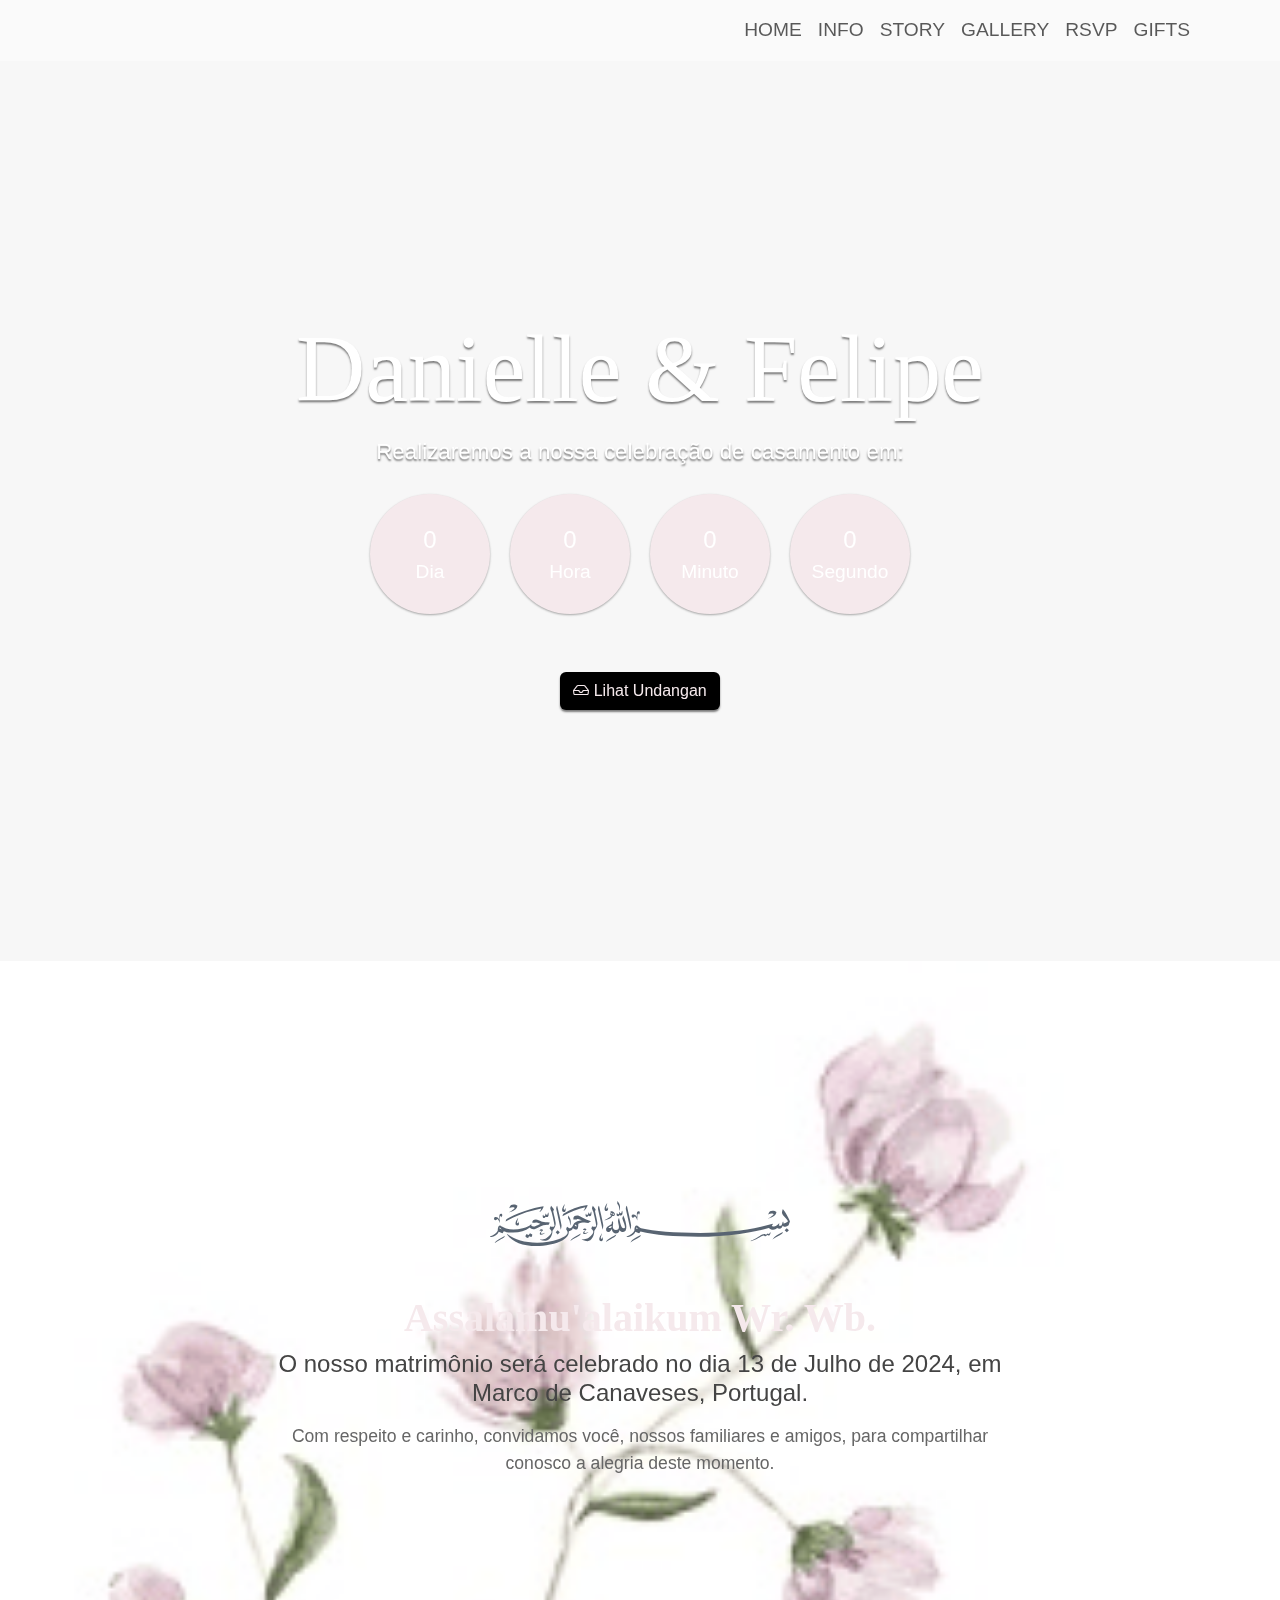
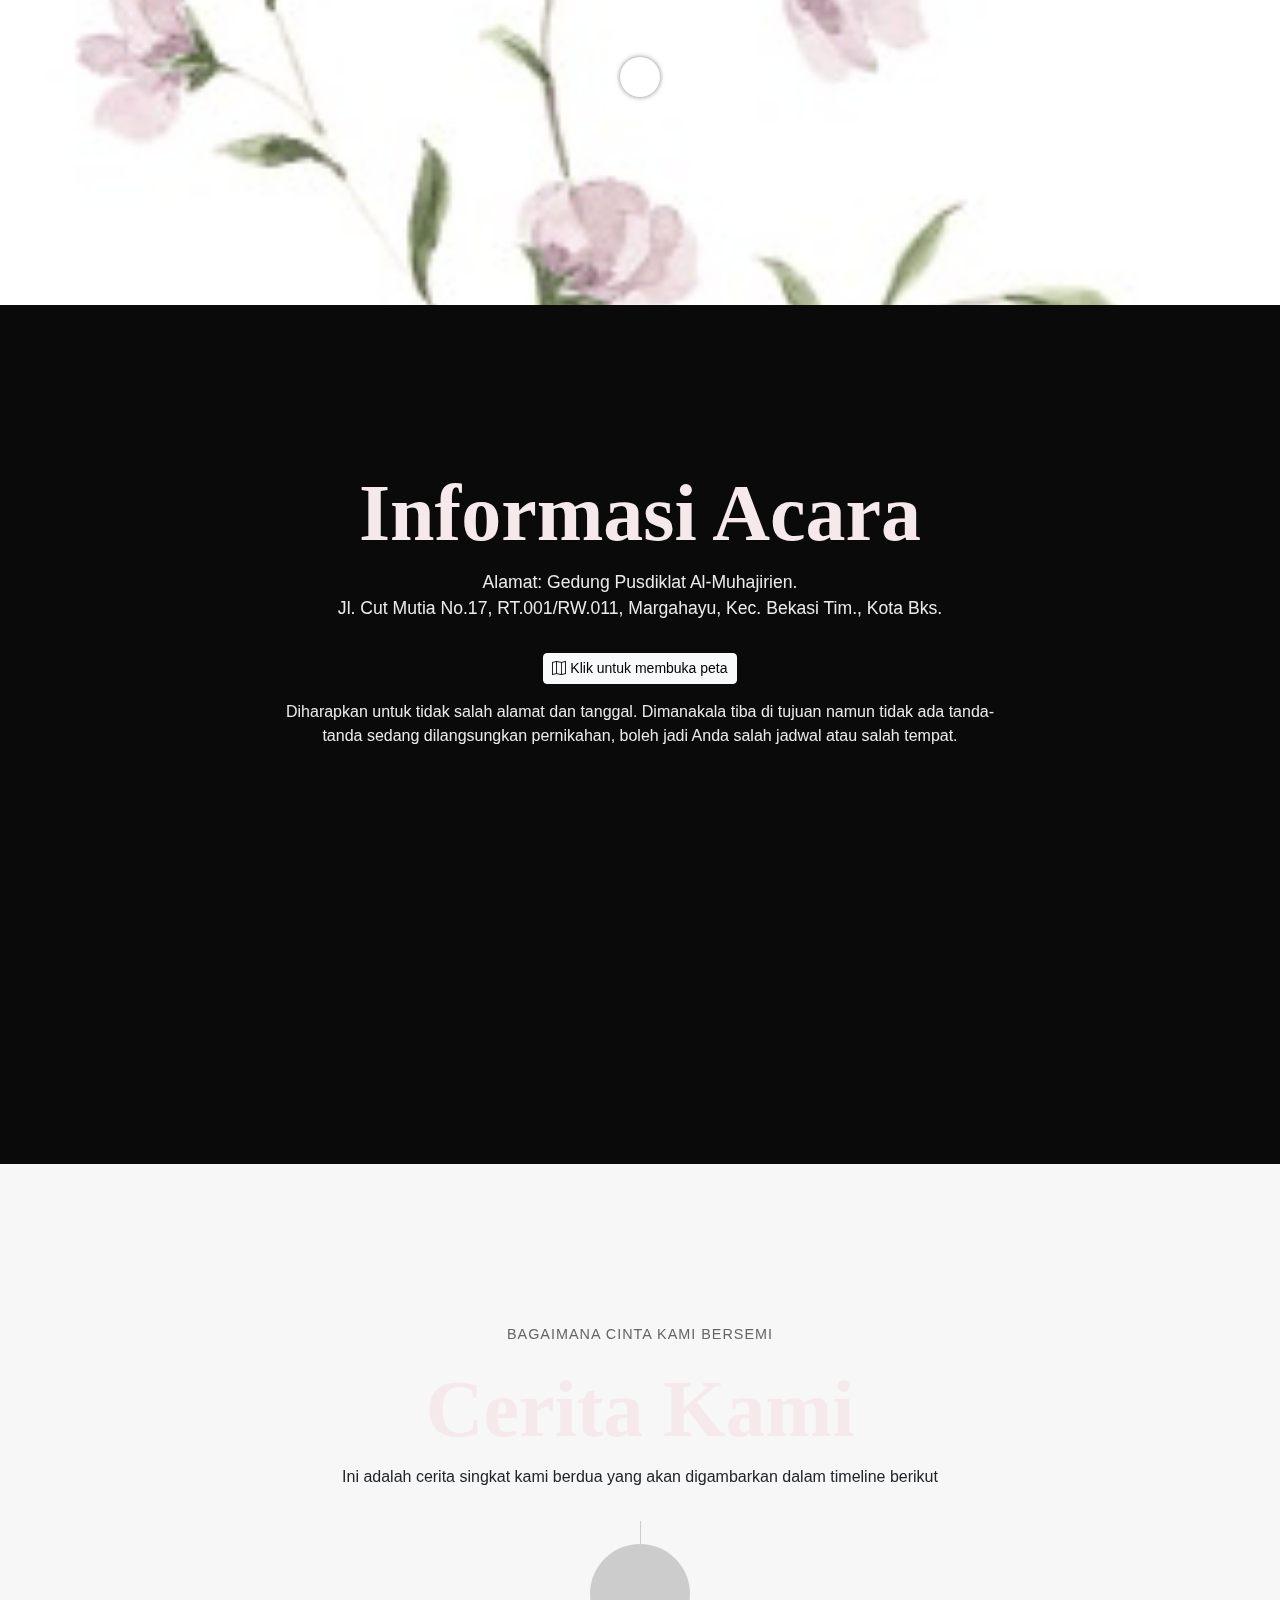
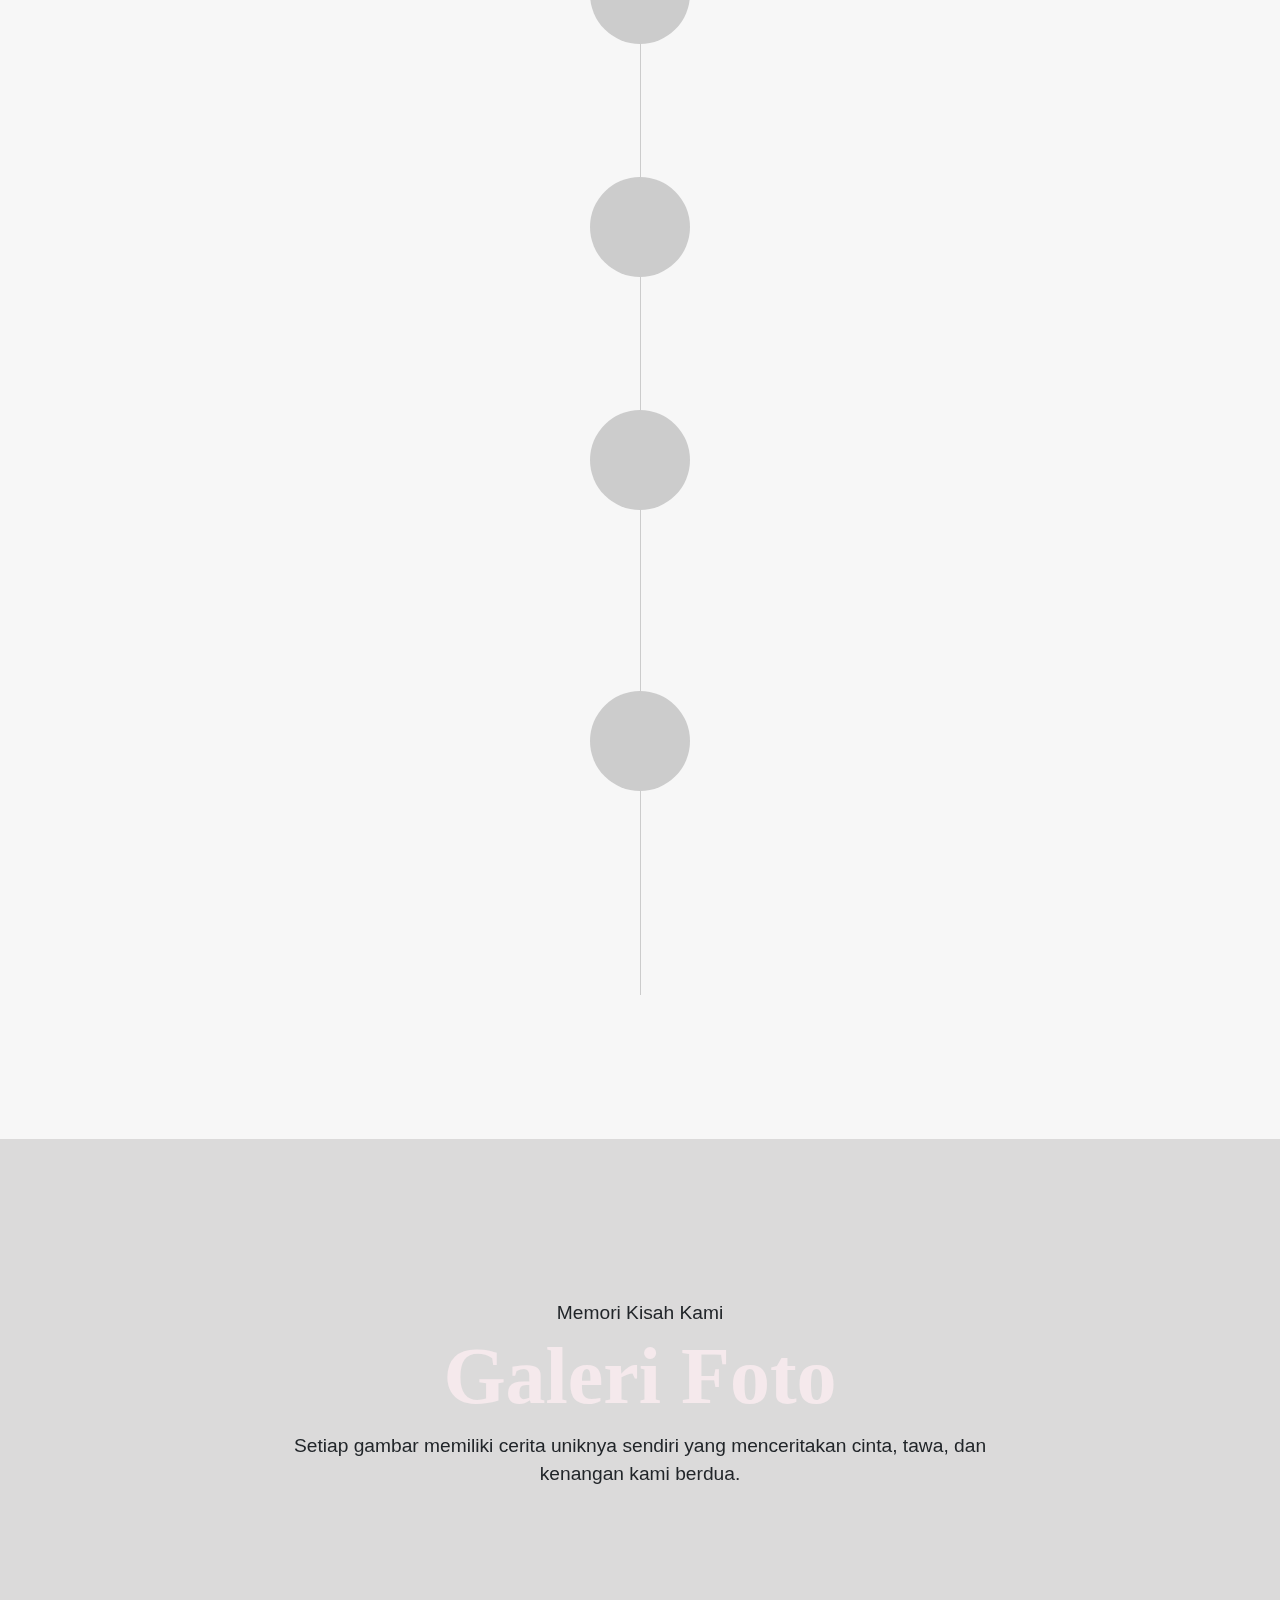
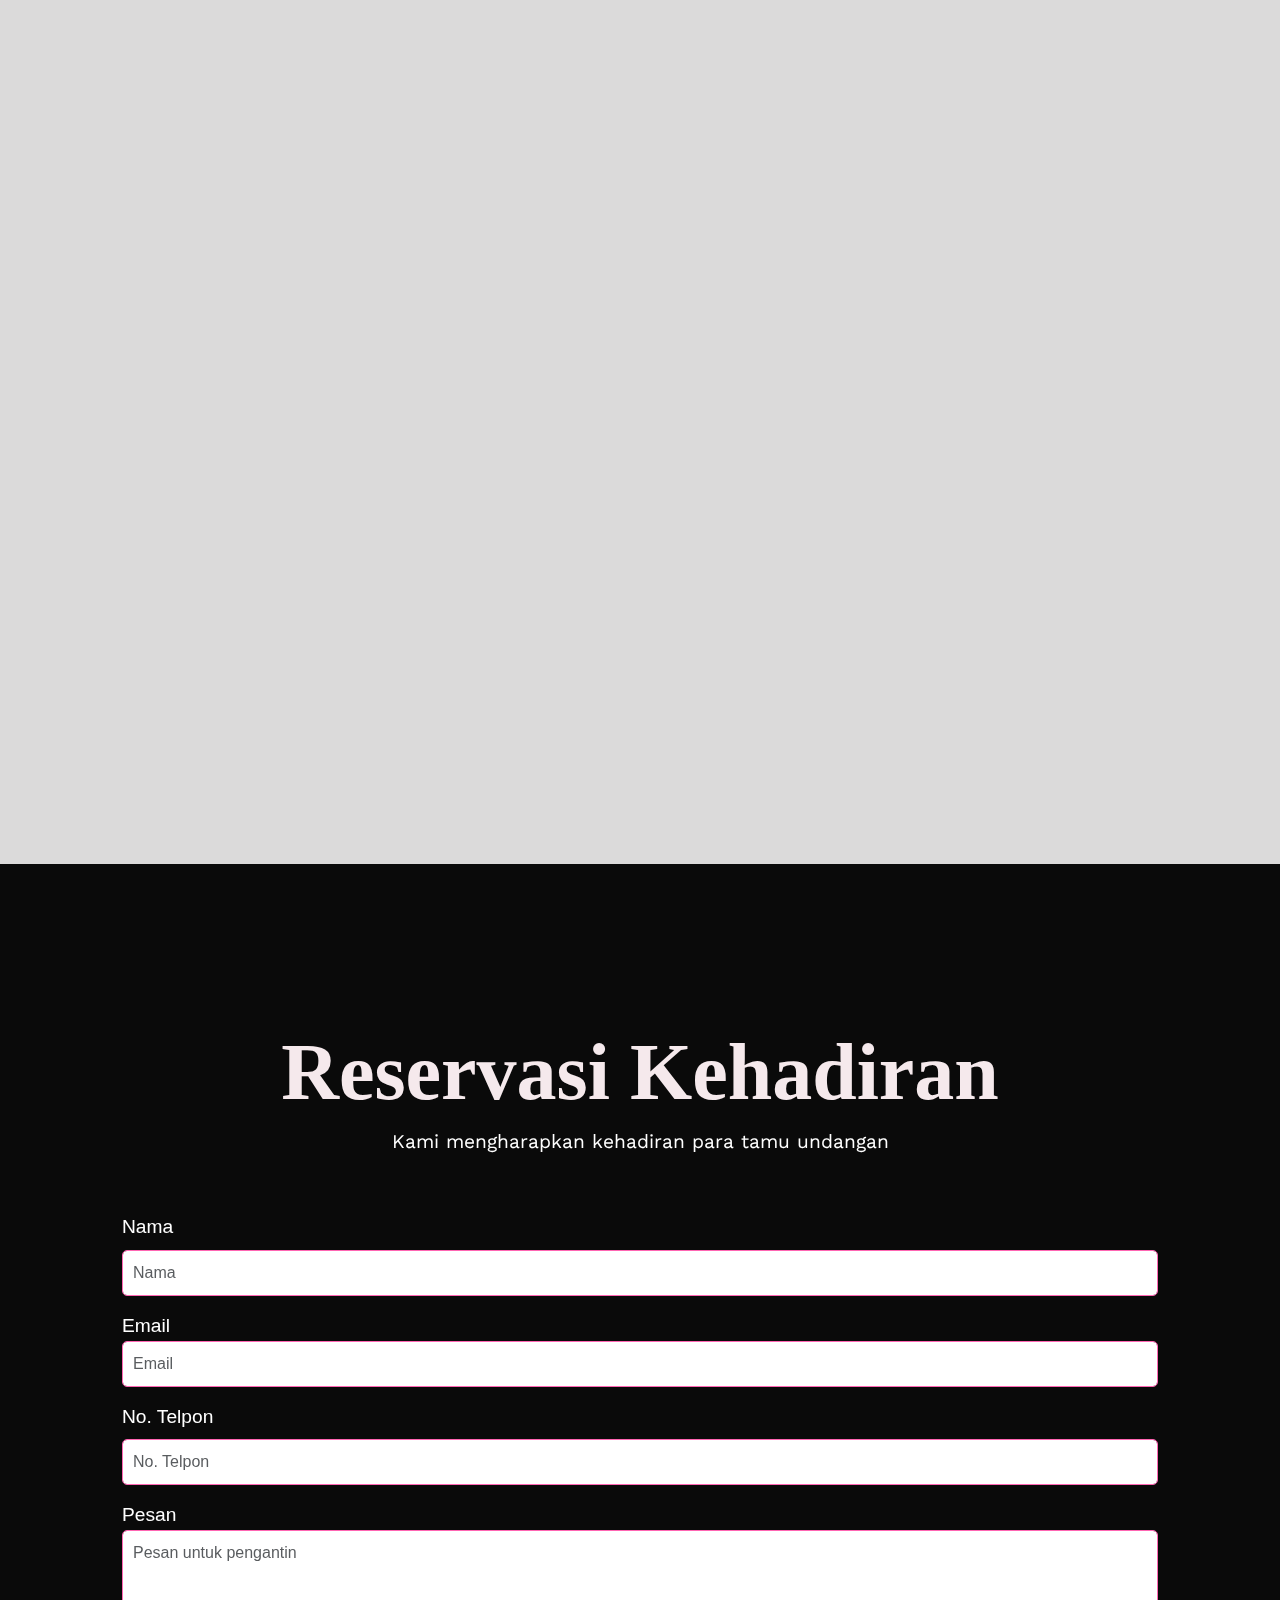
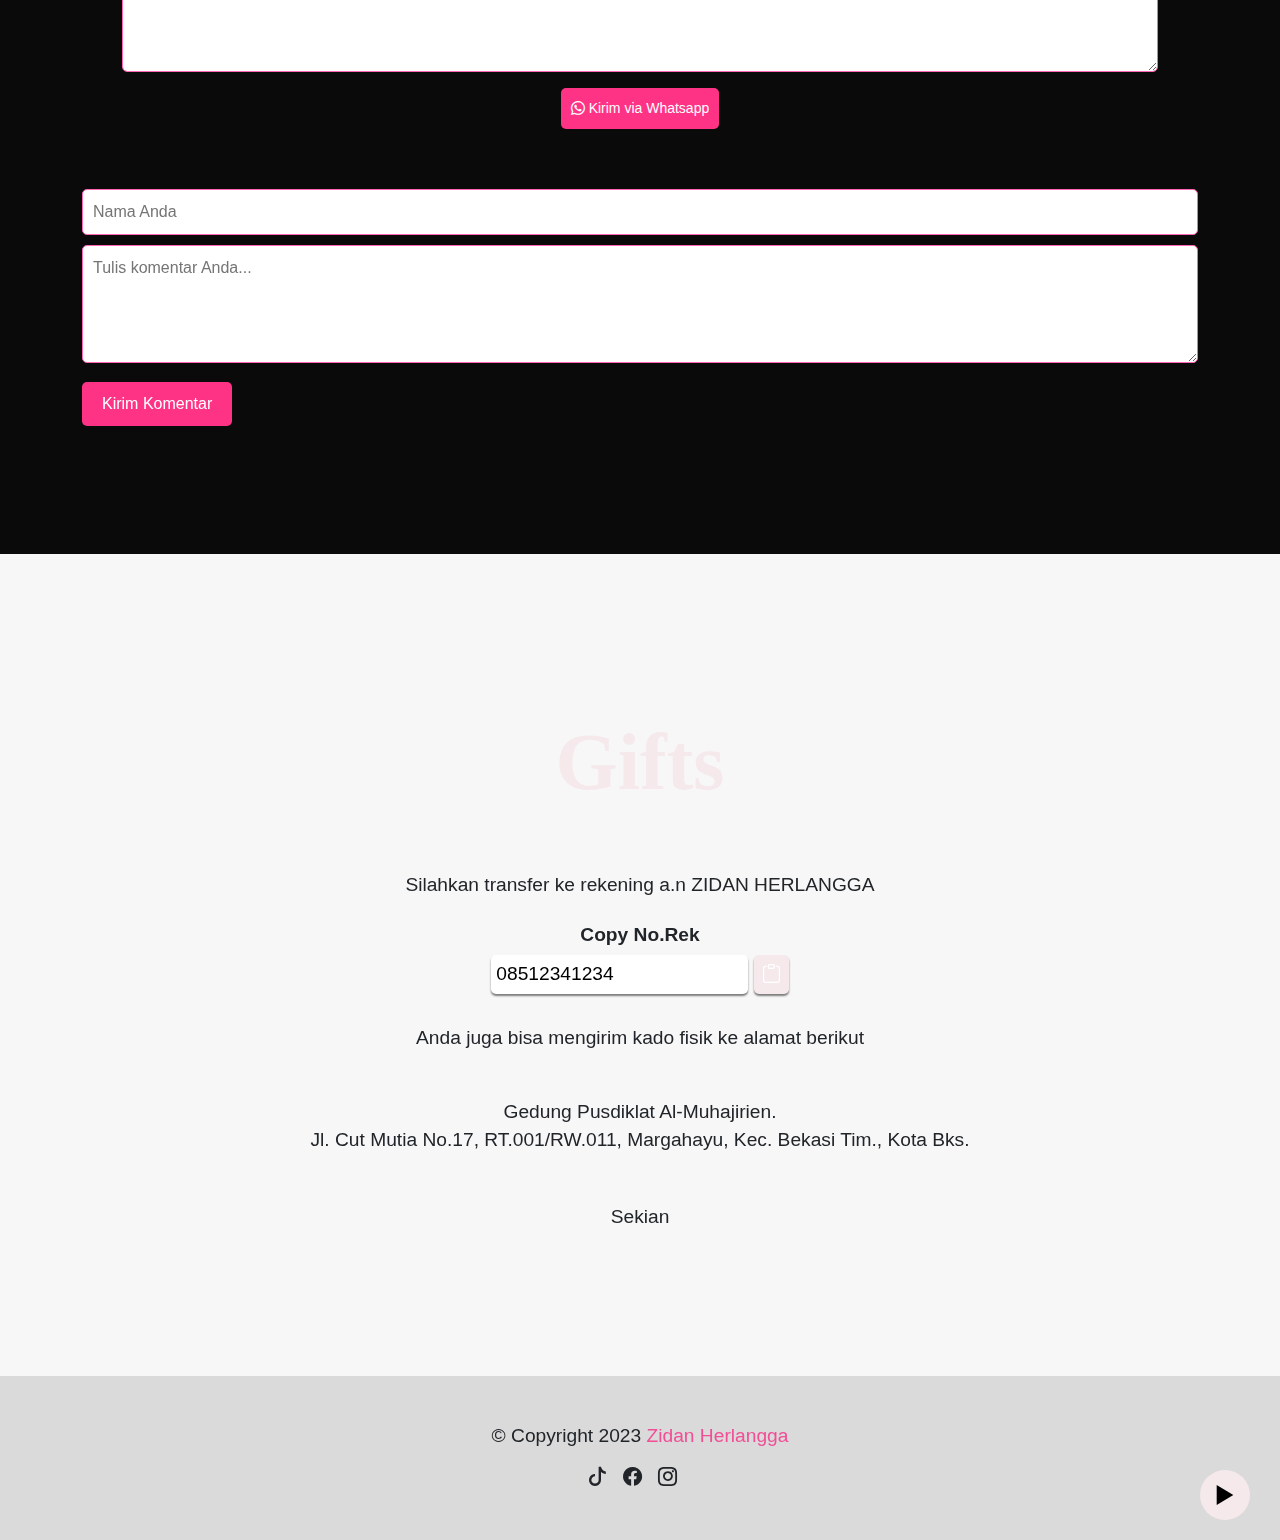
==== invitation/index.html @ a96e2240 "First commit" ====
<!DOCTYPE html>
<html lang="en">
  <head>
    <meta charset="UTF-8" />
    <meta name="description" content="The Wedding of Zidan & Sumiati" />
    <meta name="keywords" content="Pernikahan Zidan & Sumiati, Zidan dan Sumiati, Pernikahan Zidan dan Sumiati, The Wedding of Zidan dan Sumiati" />
    <meta name="author" content="Zidan Herlangga & Sumiati" />
    <meta name="viewport" content="width=device-width, initial-scale=1.0" />
    <title>The Wedding of Zidan & Sumiati</title>

    <!-- Favicon -->
    <link
      rel="shortcut icon"
      href="/img/favicon/favicon.png"
      type="image/x-icon"
    />
    <title>The Wedding of Zidan & Sumiati</title>

    <!-- Bootstrap & Icons -->
    <link
      rel="stylesheet"
      href="https://cdn.jsdelivr.net/npm/bootstrap-icons@1.10.5/font/bootstrap-icons.css"
    />
    <link
      href="https://cdn.jsdelivr.net/npm/bootstrap@5.3.1/dist/css/bootstrap.min.css"
      rel="stylesheet"
    />

    <!-- My CSS -->
    <link rel="stylesheet" href="/assets/css/style.css" />
    <link rel="stylesheet" href="/assets/css/style-music.css" />
    <link rel="stylesheet" href="/assets/css/tablet-nav.css" />
    <link rel="stylesheet" href="/assets/css/comment.css" />

    <!-- AOS Animated -->
    <link rel="stylesheet" href="https://unpkg.com/aos@next/dist/aos.css" />

    <!-- SimplyCountdown -->
    <link
      rel="stylesheet"
      href="/countdown/simplyCountdown.theme.default.css"
    />

    <!-- Google Fonts -->
    <link rel="preconnect" href="https://fonts.googleapis.com" />
    <link rel="preconnect" href="https://fonts.gstatic.com" crossorigin />
    <link
      href="https://fonts.googleapis.com/css2?family=Sacramento&family=Work+Sans:ital,wght@0,100;0,400;0,700;1,600&display=swap"
      rel="stylesheet"
    />
  </head>
    <body data-aos="fade-in">
      
      <!-- Navbar Section -->
      <nav class="navbar navbar-expand-md bg-transparent sticky-top mynavbar">
        <div class="container">
          <!--<a class="navbar-brand" href="#" >Danielle e Felipe</a>
          <img class="navbar-brand" src="/img/flores/flores3.png" style="float:right;width:42px;height:100px;" alt="Flowers in Chania"> -->

          <button
            class="navbar-toggler border-0"
            type="button"
            data-bs-toggle="offcanvas"
            data-bs-target="#offcanvasNavbar"
            aria-controls="offcanvasNavbar"
            aria-label="Toggle navigation"
          >
            <span class="navbar-toggler-icon"></span>
          </button>
          <div
            class="offcanvas offcanvas-end"
            tabindex="-1"
            id="offcanvasNavbar"
            aria-labelledby="offcanvasNavbarLabel"
          >
            <div class="offcanvas-header">
              <h5 class="offcanvas-title" id="offcanvasNavbarLabel">Zisum</h5>
              <button
                type="button"
                class="btn-close"
                data-bs-dismiss="offcanvas"
                aria-label="Close"
              ></button>
            </div>
            <div class="offcanvas-body">
              <div class="navbar-nav ms-auto">
                <a data-scroll class="nav-link" href="#home">Home</a>
                <a data-scroll class="nav-link" href="#info">Info</a>
                <a data-scroll class="nav-link" href="#story">Story</a>
                <a data-scroll class="nav-link" href="#gallery">Gallery</a>
                <a data-scroll class="nav-link" href="#rsvp">RSVP</a>
                <a data-scroll class="nav-link" href="#gifts">Gifts</a>
              </div>
            </div>
          </div>
        </div>
      </nav>
      <!-- Hero Section -->
      <section
        id="hero"
        class="hero w-100 h-100 p-3 mx-auto text-center d-flex justify-content-center align-items-center text-white overlay-content"
      >
        <main>
          
          <h1>Danielle & Felipe</h1>
          <p>Realizaremos a nossa celebração de casamento em:</p>
          <div class="simply-countdown"></div>
          <div
            class="d-flex w-75 d-flex justify-content-center align-items-center flex-column mx-auto mt-4"
          >
            <!-- <a class="btn btn-md" target="_blank">
              <i class="bi bi-calendar"></i> Save Tanggal
            </a>
            <p class="disabled fs-6 pt-2">
              *Klik tombol ini untuk menyimpan tanggal pada google kalender
            </p> -->
            <a
              href="#home"
              class="btn btn-md mt-4"
            >
              <i class="bi bi-inbox"></i> Lihat Undangan
            </a>
          </div>
        </main>
      </section>


      <!-- Navbar Tablet Section -->
      <div class="navbar-tablet">
        <div class="navbar-links-tablet">
          <a href="#home" class="nav-link-tablet">
            <i class="bi bi-house-exclamation"></i>
            <span>Home</span>
          </a>
          <a href="#info" class="nav-link-tablet">
            <i class="bi bi-inbox"> </i>
            <span>Info</span>
          </a>
          <a href="#story" class="nav-link-tablet">
            <i class="bi bi-clock-history"></i>
            <span>Story</span>
          </a>
          <a href="#gallery" class="nav-link-tablet">
            <i class="bi bi-image"></i>
            <span>Gallery</span>
          </a>
          <a href="#rsvp" class="nav-link-tablet">
            <i class="bi bi-envelope-heart"></i>
            <span>RSVP</span>
          </a>
          <a href="#gifts" class="nav-link-tablet">
            <i class="bi bi-gift"></i>
            <span>Gifts</span>
          </a>
        </div>
      </div>

      <!-- Home Section -->
      <section id="home" class="home">
        <div class="container">
          <div class="row justify-content-center">
            <div class="col-md-8 text-center">
              <img
                src="/img/thumbnail/bismillah.svg"
                alt="Bismillah"
                width="300"
                class="pb-4"
              />
              <h2 class="fs-1 mt-4">Assalamu'alaikum Wr. Wb.</h2>

              <h3>
                O nosso matrimônio será celebrado no dia 13 de Julho de 2024, em Marco de Canaveses, Portugal.

              </h3>
              <p>
                Com respeito e carinho, convidamos você, nossos familiares e amigos, para compartilhar conosco a alegria deste momento.

              </p>
            </div>
          </div>

          <div class="row couple">
            <div class="col-lg-6" data-aos="fade-in" data-aos-duration="1000">
              <div class="row">
                <div class="col-8 text-end">
                  <h3>Zidan Herlangga</h3>
                  <p>Putra Pertama dari</p>
                  <p>
                    Bpk. Darmin Rakasiwi <br />
                    dan <br />
                    Ibu Endang S
                  </p>
                  <div class="sosmed sosmed-right">
                    <a href="https://instagram.com/zidanherlangga04_">
                      <i class="bi bi-instagram"></i>
                    </a>
                    <a href="https://twitter.com/dansec04_" target="_blank">
                      <i class="bi bi-twitter"></i>
                    </a>
                    <a href="https://facebook.com/profile.php?id=100092408072498" target="_blank">
                      <i class="bi bi-facebook"></i>
                    </a>
                    <a href="https://linkedin.com/" target="_blank">
                      <i class="bi bi-linkedin"></i>
                    </a>
                  </div>
                </div>
                <div class="col-4">
                  <img
                    src="/img/thumbnail/zidan.jpg"
                    alt="Zidan Herlangga"
                    width="200"
                    class="img-responsive rounded-circle"
                  />
                </div>
              </div>
            </div>

            <span class="heart" data-aos-duration="1000"
              ><i class="bi bi-heart-fill" data-aos="fade-in"></i
            ></span>

            <div class="col-lg-6" data-aos="fade-in" data-aos-duration="1000">
              <div class="row">
                <div class="col-4">
                  <img
                    src="/img/thumbnail/sumiati.jpg"
                    alt="Sumiati"
                    width="200"
                    class="img-responsive rounded-circle"
                  />
                </div>
                <div class="col-8">
                  <h3>Sumiati</h3>
                  <p>Putri Pertama dari</p>
                  <p>
                    Bpk. Syahrudin <br />
                    dan <br />
                    Ibu Asnawiyah
                  </p>
                  <div class="sosmed sosmed-left">
                    <a href="https://instagram.com/smtincm">
                      <i class="bi bi-instagram"></i>
                    </a>
                    <a href="https://twitter.com/" target="_blank">
                    <i class="bi bi-twitter"></i>
                    </a>
                    <a href="https://facebook.com/" target="_blank">
                      <i class="bi bi-facebook"></i>
                    </a>
                  </div>
                </div>
              </div>
            </div>
          </div>
        </div>
      </section>

      <!-- Info Section -->
      <section id="info" class="info">
        <div class="container">
          <div class="row justify-content-center">
            <div class="col-md-8 col-10 text-center justify-content-center">
              <h2>Informasi Acara</h2>
              <p class="alamat">
                Alamat: Gedung Pusdiklat Al-Muhajirien. <br />
                Jl. Cut Mutia No.17, RT.001/RW.011, Margahayu, Kec. Bekasi Tim.,
                Kota Bks.
              </p>
              <a
                href="https://goo.gl/maps/B7jBMFxbKVFr1jpM7"
                target="_blank"
                class="btn btn-light btn-sm my-3"
                ><i class="bi bi-map"></i> Klik untuk membuka peta</a
              >
              <p class="description">
                Diharapkan untuk tidak salah alamat dan tanggal. Dimanakala tiba
                di tujuan namun tidak ada tanda-tanda sedang dilangsungkan
                pernikahan, boleh jadi Anda salah jadwal atau salah tempat.
              </p>
            </div>
          </div>

          <div class="row justify-content-center mt-4">
            <div class="col-md-5 col-10 mb-5">
              <div
                class="card text-center text-white border-light"
                data-aos="zoom-in"
              >
                <div class="card-header">Akad Nikah</div>
                <div class="card-body">
                  <div class="row justify-content-center">
                    <div class="col-md-6 mb-3">
                      <i class="bi bi-clock d-block"></i>
                      <span>08:00 - 10:00</span>
                    </div>
                    <div class="col-md-6">
                      <i class="bi bi-calendar3 d-block"></i>
                      <span>Senin, 20 November 2023</span>
                    </div>
                  </div>
                </div>
                <div class="card-footer">
                  Saat acara akad diharapkan untuk kondusif menjaga kekhidmatan
                  dan kekhusyuan seluru prosesi.
                </div>
              </div>
            </div>
            <div class="col-md-5 col-10">
              <div
                class="card text-center text-white border-light"
                data-aos="zoom-in"
              >
                <div class="card-header">Resepsi</div>
                <div class="card-body">
                  <div class="row justify-content-center">
                    <div class="col-md-6 mb-3">
                      <i class="bi bi-clock d-block"></i>
                      <span>11:00 - Selesai</span>
                    </div>
                    <div class="col-md-6">
                      <i class="bi bi-calendar3 d-block"></i>
                      <span>Senin, 20 November 2023</span>
                    </div>
                  </div>
                </div>
                <div class="card-footer">
                  Saat acara akad diharapkan untuk kondusif menjaga kekhidmatan
                  dan kekhusyuan seluru prosesi.
                </div>
              </div>
            </div>
          </div>
        </div>
      </section>

      <!-- Story Section -->
      <section id="story" class="story">
        <div class="container">
          <div class="row justify-content-center">
            <div class="col-md-8 col-10 text-center">
              <span>Bagaimana Cinta Kami Bersemi</span>
              <h2>Cerita Kami</h2>
              <p>
                Ini adalah cerita singkat kami berdua yang akan digambarkan
                dalam timeline berikut
              </p>
            </div>
          </div>

          <div class="row">
            <div class="col">
              <ul class="timeline">
                <li>
                  <div
                    class="timeline-image"
                    style="background-image: url(https://picsum.photos/300/301)"
                  ></div>
                  <div
                    class="timeline-panel"
                    data-aos="fade-right"
                    data-aos-easing="ease-in-sine"
                  >
                    <div class="timeline-heading">
                      <h3>Pertama Bertemu</h3>
                      <span>7 Juli 2023</span>
                    </div>
                    <div class="timeline-body">
                      <p>
                        Pada 7 Juli 2023, kami bersempatan untuk saling
                        berkenalan melalui platform media sosial.
                      </p>
                    </div>
                  </div>
                </li>
                <li class="timeline-inverted">
                  <div
                    class="timeline-image"
                    style="background-image: url(https://picsum.photos/300/302)"
                  ></div>
                  <div
                    class="timeline-panel"
                    data-aos="fade-right"
                    data-aos-easing="ease-in-sine"
                  >
                    <div class="timeline-heading">
                      <h3>Mulai Serius</h3>
                      <span>1 Agustus 2023</span>
                    </div>
                    <div class="timeline-body">
                      <p>
                        Pada tanggal 1 Agustus 2023, kami memutuskan untuk
                        memulai hubungan dengan lebih serius.
                      </p>
                    </div>
                  </div>
                </li>
                <li>
                  <div
                    class="timeline-image"
                    style="background-image: url(https://picsum.photos/300/303)"
                  ></div>
                  <div
                    class="timeline-panel"
                    data-aos="fade-right"
                    data-aos-easing="ease-in-sine"
                  >
                    <div class="timeline-heading">
                      <h3>Tunangan</h3>
                      <span>3 Agustus 2023</span>
                    </div>
                    <div class="timeline-body">
                      <p>
                        Hanya dalam beberapa hari setelahnya, tepatnya pada
                        tanggal 3 Agustus 2023, kami memutuskan untuk
                        bertunangan dan melangkah lebih jauh dalam hubungan
                        kami.
                      </p>
                    </div>
                  </div>
                </li>
                <li class="timeline-inverted">
                  <div
                    class="timeline-image"
                    style="background-image: url(https://picsum.photos/300/304)"
                  ></div>
                  <div
                    class="timeline-panel"
                    data-aos="fade-right"
                    data-aos-easing="ease-in-sine"
                  >
                    <div class="timeline-heading">
                      <h3>Nikah</h3>
                      <span>20 November 2023</span>
                    </div>
                    <div class="timeline-body">
                      <p>
                        Pada tanggal yang penuh makna, 20 November 2023, kami
                        mengikat janji suci dalam pernikahan, dengan harapan dan
                        impian untuk mengarungi hidup bersama sebagai pasangan
                        yang sah.
                      </p>
                    </div>
                  </div>
                </li>
              </ul>
            </div>
          </div>
        </div>
      </section>

      <!-- Gallery Section -->
      <section id="gallery" class="gallery">
        <div class="container">
          <div class="row justify-content-center">
            <div class="col-md-8 col-10 text-center">
              <span>Memori Kisah Kami</span>
              <h2>Galeri Foto</h2>
              <p>
                Setiap gambar
                memiliki cerita uniknya sendiri yang menceritakan cinta, tawa,
                dan kenangan kami berdua.
              </p>
            </div>
          </div>

          <div
            class="row row-cols-lg-4 row-cols-md-3 row-cols-sm-2 row-cols-1 justify-content-center"
          >
            <div class="col mt-3">
              <a
                href="/img/thumbnail/1s.jpg"
                data-toggle="lightbox"
                data-gallery="mygallery"
              >
                <img
                  src="/img/thumbnail/1s.jpg"
                  alt="Sumiati"
                  class="img-fluid w-100 rounded"
                  data-aos="fade-in"
                />
              </a>
            </div>
            <div class="col mt-3">
              <a
                href="/img/thumbnail/2z.jpg"
                data-toggle="lightbox"
                data-gallery="mygallery"
              >
                <img
                  src="/img/thumbnail/2z.jpg"
                  alt="Zidan Herlangga"
                  class="img-fluid w-100 rounded"
                  data-aos="fade-in"
                />
              </a>
            </div>
            <div class="col mt-3">
              <a
                href="/img/thumbnail/3s.jpg"
                data-toggle="lightbox"
                data-gallery="mygallery"
              >
                <img
                  src="/img/thumbnail/3s.jpg"
                  alt=""
                  class="img-fluid w-100 rounded"
                  data-aos="fade-in"
                />
              </a>
            </div>
            <div class="col mt-3">
              <a
                href="/img/thumbnail/4z.jpg"
                data-toggle="lightbox"
                data-gallery="mygallery"
              >
                <img
                  src="/img/thumbnail/4z.jpg"
                  alt=""
                  class="img-fluid w-100 rounded"
                  data-aos="fade-in"
                />
              </a>
            </div>
            <div class="col mt-3">
              <a
                href="/img/thumbnail/5s.jpg"
                data-toggle="lightbox"
                data-gallery="mygallery"
              >
                <img
                  src="/img/thumbnail/5s.jpg"
                  alt=""
                  class="img-fluid w-100 rounded"
                  data-aos="fade-in"
                />
              </a>
            </div>
            <div class="col mt-3">
              <a
                href="/img/thumbnail/6z.jpg"
                data-toggle="lightbox"
                data-gallery="mygallery"
              >
                <img
                  src="/img/thumbnail/6z.jpg"
                  alt=""
                  class="img-fluid w-100 rounded"
                  data-aos="fade-in"
                />
              </a>
            </div>
            <div class="col mt-3">
              <a
                href="/img/thumbnail/7s.jpg"
                data-toggle="lightbox"
                data-gallery="mygallery"
              >
                <img
                  src="/img/thumbnail/7s.jpg"
                  alt=""
                  class="img-fluid w-100 rounded"
                  data-aos="fade-in"
                />
              </a>
            </div>
            <div class="col mt-3">
              <a
                href="/img/thumbnail/8z.jpg"
                data-toggle="lightbox"
                data-gallery="mygallery"
              >
                <img
                  src="/img/thumbnail/8z.jpg"
                  alt=""
                  class="img-fluid w-100 rounded"
                  data-aos="fade-in"
                />
              </a>
            </div>
            <div class="col mt-3">
              <a
                href="/img/thumbnail/9s.jpg"
                data-toggle="lightbox"
                data-gallery="mygallery"
              >
                <img
                  src="/img/thumbnail/9s.jpg"
                  alt=""
                  class="img-fluid w-100 rounded"
                  data-aos="fade-in"
                />
              </a>
            </div>
            <div class="col mt-3">
              <a
                href="/img/thumbnail/10z.jpg"
                data-toggle="lightbox"
                data-gallery="mygallery"
              >
                <img
                  src="/img/thumbnail/10z.jpg"
                  alt=""
                  class="img-fluid w-100 rounded"
                  data-aos="fade-in"
                />
              </a>
            </div>
          </div>
        </div>
      </section>

      <!-- RSVP Section -->
      <section id="rsvp" class="rsvp">
        <div class="container">
          <div class="row justify-content-center text-center">
            <div class="col-sm-12">
              <h2>Reservasi Kehadiran</h2>
              <p class="text-white">Kami mengharapkan kehadiran para tamu undangan</p>
              <div class="row">
                <div class="card">
                  <div class="card-body">
                    <div class="col text-start">
                      <form class="tabel-form" autocomplete="off">
                        <div class="mb-3">
                          <label for="name" class="form-label"
                            >Nama</label
                          >
                          <input
                            type="text"
                            name="Name"
                            class="form-control"
                            id="name"
                            required
                            placeholder="Nama"
                          />
                        </div>
                        <div class="mb-3">
                          <label for="email class="form-label"
                            >Email</label
                          >
                          <input
                            type="email"
                            name="Email"
                            class="form-control"
                            id="email"
                            required
                            placeholder="Email"
                          />
                        </div>
                        <div class="mb-3">
                          <label for="phone" class="form-label"
                            >No. Telpon</label
                          >
                          <input
                            type="number"
                            name="Phone"
                            class="form-control"
                            id="phone"
                            required
                            placeholder="No. Telpon"
                          />
                        </div>
                        <div class="mb-3">
                          <label
                            for="message
                            class="form-label"
                            >Pesan</label
                          >
                          <textarea
                            class="form-control"
                            name="Message"
                            id="message"
                            placeholder="Pesan untuk pengantin"
                            rows="5"
                            required
                          ></textarea>
                        </div>
                        <div class="form-group">
                          <button
                            type="button"
                            name="submit"
                            id="btn-whatsapp"
                            class="btn btn-md"
                          >
                            <i class="bi bi-whatsapp"></i>
                            Kirim via Whatsapp
                          </button>
                        </div>
                      </form>
                    </div>
                  </div>
                </div>
              </div>
            </div>
          </div>
        </div>

        <div class="container">
          <div class="comments">
            <form id="comment-form">
              <input id="name" type="text" placeholder="Nama Anda" required><br>
              <textarea id="comment" placeholder="Tulis komentar Anda..." rows="4" required></textarea><br>
              <input type="submit" value="Kirim Komentar">
            </form>
          </div>
        </div>
      </section>

      <!-- Section Gifts -->
      <section id="gifts" class="gifts">
        <div class="container">
          <div class="row justify-content-center text-center">
            <div class="col">
              <h2>Gifts</h2>
              <img src="/img/logo-dana.png" alt="" />
              <p class="mt-4">
                Silahkan transfer ke rekening a.n ZIDAN HERLANGGA
              </p>
            </div>
          </div>
          <div class="row justify-content-center text-center">
            <div class="col">
              <label class="label">Copy No.Rek</label>
              <div class="copy-text">
                <!-- Ubah no telpon -->
                <input
                  type="text"
                  class="text"
                  value="08512341234"
                />
                <button title="Copy">
                  <i class="bi bi-clipboard"></i>
                </button>
              </div>
            </div>
          </div>
          <div class="text-center mt-4">
            <p>Anda juga bisa mengirim kado fisik ke alamat berikut</p>
            <br />
            Gedung Pusdiklat Al-Muhajirien. <br />
            Jl. Cut Mutia No.17, RT.001/RW.011, Margahayu, Kec. Bekasi Tim.,
            Kota Bks.
            <br />
            <p class="mt-5">Sekian</p>
            <span class="thankyou" id="typed"></span>
          </div>
        </div>
      </section>

      <!-- Audio -->
      <div>
        <audio id="track">
          <source src="/assets/music/music.mp3" type="audio/mpeg" />
        </audio>

        <div id="player-container">
          <div id="play-pause" class="play">Play</div>
        </div>
      </div>

      <!-- Footer -->
      <footer class="footer">
        <div class="container">
          <div class="row py-5">
            <div class="col-sm-12 text-center">
              <h6>© Copyright 2023 <span><a href="" class="text-decoration-none" style="color: #f14e95;">Zidan Herlangga</a></span></h6>
              <div class="d-flex justify-content-center mt-3">
                <a href="https://tiktok.com/" class="me-3 text-dark">
                  <i class="bi bi-tiktok"></i>
                </a>
                <a href="https://facebook.com/profile.php?id=100092408072498" class="me-3 text-dark">
                  <i class="bi bi-facebook"></i>
                </a>
                <a href="https://instagram/zidanherlangga04_" class="me-3 text-dark">
                  <i class="bi bi-instagram"></i>
                </a>
              </div>
            </div>
          </div>
          <!-- <div class="row">
            <div class="col-sm-12 text-center">
              <h6>Sponsored by:</h6>
              <div class="row justify-content-center">
                <div class="col-6 col-sm-4 col-md-3">
                  <img src="https://www.britefish.net/wp-content/uploads/2019/07/logo-bootstrap.png" width="200" alt="Sponsor 1" class="img-fluid">
                </div>
              </div>
            </div>
          </div> -->
          <div class="footer-transp"></div>
        </div>
      </footer>

      <!-- JavaScript Start -->
      <script src="/assets/javascript/script.js"></script>
      <script src="/assets/javascript/comment.js"></script>

      <!-- JS CDN Bootstrap -->
      <script src="https://cdn.jsdelivr.net/npm/bootstrap@5.3.1/dist/js/bootstrap.bundle.min.js"></script>

      <!-- SimplyCountdown -->
      <script src="/countdown/simplyCountdown.min.js"></script>
      <script>
        simplyCountdown(".simply-countdown", {
          year: 2024, // required
          month: 7, // required
          day: 13, // required
          hours: 11, // Default is 0 [0-23] integer
          words: {
            //words displayed into the countdown
            days: { singular: "Dia", plural: "Dias" },
            hours: { singular: "Hora", plural: "Horas" },
            minutes: { singular: "Minuto", plural: "Minutos" },
            seconds: { singular: "Segundo", plural: "Segundos" },
          },
        });
      </script>

      <!-- LightBox Bootstrap -->
      <script src="https://cdn.jsdelivr.net/npm/bs5-lightbox@1.8.3/dist/index.bundle.min.js"></script>

      <!-- AOS JS -->
      <script src="https://unpkg.com/aos@next/dist/aos.js"></script>
      <script>
        AOS.init();
      </script>

      <!-- TypIt -->
      <script src="https://cdn.jsdelivr.net/npm/typed.js@2.0.12"></script>
      <script>
        let typing = new Typed("#typed", {
          strings: ["Terima Kasih"],
          typeSpeed: 300,
          backSpeed: 100,
          loop: true,
        });
      </script>

      <!-- Fitur Komentar -->
      <script src="/assets/comment.js"></script>
      <!-- JavaScript End -->
    </body>
</html>
---- assets/css/style.css ----
:root {
  --pink: #f5e9ec;
  --bg: #0a0a0a;
  --shadow: 0 2px 2px rgba(0, 0, 0, 0.5);
}

body {
  width: 100%;
  font-size: 1.2rem;
  font-family: "Work Sans", sans-serif;
  overflow-x: hidden;
  scroll-behavior: smooth;
}

.sosmed {
  display: inline;
}

.sosmed-right {
  float: right;
}

.sosmed-left {
  float: left;
}

.sosmed a {
  text-decoration: none;
  color: var(--pink);
  margin: 0 3px 0 3px;
}

.hero::before {
  content: "";
  position: absolute;
  left: 0;
  top: 0;
  width: 100%;
  height: 100%;
  z-index: -2;
  filter: blur(1px);
  background-image: url(/img/noivos/noivos02.jpg);
  background-size: cover;
  background-position: center;
}

.hero {
  position: relative;
  min-height: 100vh;
}

.hero h1,
.hero h4,
.hero p {
  text-shadow: var(--shadow);
}

.hero h1 {
  font-family: "Cormorant Garamond", cursive;
  font-size: 6rem;
  color:white;
  
  
}

.hero h4 {
  font-size: 1.4rem;
  font-family: "Cormorant Garamond", cursive;
  color: white
}

.hero p {
  font-size: 1.4rem;
}

.hero a {
  color: var(--pink);
  background-color: black;
  box-shadow: var(--shadow);
}

.hero a:hover {
  background-color: var(--pink);
  color: #eaeaea;
}

/* Navbar */
.mynavbar {
  background-color: rgba(255, 255, 255, 0.4) !important;
  backdrop-filter: blur(4px);
}

.mynavbar .offcanvas {
  height: 100vh;
}

.mynavbar .navbar-brand,
.mynavbar .offcanvas-title {
  font-family: "Cormorant Garamond", cursive;
  font-size: 3.2rem;
  font-weight: bold;
}

.mynavbar .nav-link {
  text-transform: uppercase;
}

.home {
  background-image: url(/img/flores/flores3.png);
  background-size: cover;
  min-height: 100vh;
  /* margin-top: -6rem; */
  padding-top: 15rem;
  padding-bottom: 5rem;
}

.home h2,
.info h2,
.story h2,
.gallery h2,
.rsvp h2 {
  color: var(--pink);
  font-family: "Cormorant Garamond", cursive;
  font-size: 5rem;
  font-weight: bold;
}

.home h3 {
  color: #444;
  font-size: 1.5rem;
  margin-bottom: 1rem;
}

.home p {
  font-size: 1.1rem;
  color: #666;
}

.home .couple {
  margin-top: 100px;
}

.home .couple h3 {
  font-family: "Cormorant Garamond", cursive;
  font-size: 2.6rem;
  color: var(--pink);
}

.home .couple img {
  width: 100%;
}

.home .heart {
  width: 40px;
  height: 40px;
  background-color: white;
  z-index: 4;
  display: flex;
  align-items: center;
  justify-content: center;
  border-radius: 50%;
  color: var(--pink);
  box-shadow: 0 0 5px rgba(0, 0, 0, 0.5);
  position: absolute;
  left: 50%;
  transform: translateX(-50%) translateY(65px);
}

.home .heart i {
  margin: auto;
}

.info {
  background-color: var(--bg);
  color: #eaeaea;
  padding-top: 10rem;
  padding-bottom: 8rem;
}

.info .alamat {
  font-size: 1.1rem;
}

.info .description {
  font-size: 1rem;
  font-weight: 300;
}

.info .card {
  background-color: rgba(255, 255, 255, 0.2) !important;
}

.info .card-header {
  border-bottom: 1px solid #999;
  text-transform: uppercase;
  letter-spacing: 0.1rem;
}

.info .card-body {
  font-size: 0.9rem;
}

.info .card-footer {
  border-top: 1px solid #999;
  font-size: 0.9rem;
  font-weight: 400;
}

.story {
  padding-top: 10rem;
  padding-bottom: 8rem;
}

.story span {
  text-transform: uppercase;
  color: #666;
  font-size: 0.9rem;
  letter-spacing: 1px;
  display: block;
  margin-bottom: 1rem;
}

.story p {
  font-size: 1rem;
  font-weight: 400;
}

.timeline {
  list-style: none;
  padding: 1.4rem 0;
  margin-top: 1rem;
  position: relative;
}

.timeline::before {
  content: "";
  top: 0;
  bottom: 0;
  position: absolute;
  width: 1px;
  background-color: #ccc;
  left: 50%;
}

.timeline li {
  margin-bottom: 1.5rem;
  position: relative;
}

.timeline li::before,
.timeline li::after {
  content: "";
  display: table;
}

.timeline li::after {
  clear: both;
}

.timeline li .timeline-image {
  width: 100px;
  height: 100px;
  background-color: #ccc;
  position: absolute;
  left: 50%;
  transform: translateX(-50%);
  border-radius: 50%;
  background-position: center;
  background-size: cover;
  background-repeat: no-repeat;
}

.timeline li .timeline-panel {
  width: 40%;
  float: left;
  border: 1px solid #ccc;
  padding: 2rem;
  position: relative;
  border-radius: 8px;
  background-color: #fff;
}

.timeline li.timeline-inverted .timeline-panel {
  float: right;
}

.timeline li.timeline-inverted .timeline-panel::before {
  border-left-width: 0;
  border-right-width: 15px;
  left: -15px;
  right: auto;
}

.timeline li.timeline-inverted .timeline-panel::after {
  border-left-width: 0;
  border-right-width: 14px;
  left: -13px;
  right: auto;
}

.gallery {
  padding-top: 10rem;
  padding-bottom: 8rem;
  background-color: #dbdada;
}

.rsvp {
  padding-top: 10rem;
  padding-bottom: 8rem;
  background-color: var(--bg);
}


.rsvp p {
  font-family: "Work Sans", sans-serif;
  font-size: 1.2rem;
}

.rsvp .card {
  background: transparent;
  border: 0;
  margin: auto;
  display: flex;
  justify-content: center;
  align-items: center;
}

.rsvp .card-body {
  display: flex;
  margin: 0 auto;
  width: 100%;
  padding: 2.5rem;
}

.rsvp .card .card-body .form-control {
  width: 100%;
    padding: 10px;
    margin-bottom: 10px;
    border: 1px solid #ff66b3;
    border-radius: 5px;
    font-size: 16px;
}

.rsvp label {
  color: #fff;
}

.rsvp .form-group {
  border-radius: 3px;
  display: flex;
  margin: auto;
  justify-content: center;
}

.rsvp .form-group button {
  background-color: #ff3385;
  color: white;
  border: none;
  border-radius: 5px;
  padding: 10px 10px;
  font-size: 14px;
  transition: background-color 0.2s ease;
}



.gifts {
  padding-top: 10rem;
  padding-bottom: 8rem;
}

.gifts img {
  width: 220px;
}

.gifts h2 {
  color: var(--pink);
  font-family: "Cormorant Garamond", cursive;
  font-size: 5rem;
  font-weight: bold;
}

.gifts h3 {
  font-family: "Work Sans", sans-serif;
  font-weight: bold;
  margin-top: 1rem;
  font-size: 1.6rem;
}

.gifts h4 {
  font-family: "Work Sans", sans-serif;
  font-weight: bold;
  margin-top: 1rem;
  font-size: 1.6rem;
}

.gifts .label {
  padding-top: 5px;
  font-weight: bold;
}

.thankyou {
  margin: 8rem 0 1rem 0;
  font-family: "Cormorant Garamond", cursive;
  font-size: 3rem;
}

.copy-text {
  margin: auto;
  position: relative;
  padding: 6px;
  display: block;
}

.copy-text input.text {
  padding: 5px;
  font-size: 1.2rem;
  border: none;
  outline: none;
  border-radius: 5px;
  box-shadow: var(--shadow);
}

.copy-text button {
  padding: 5px 8px;
  box-shadow: var(--shadow);
  background-color: var(--pink);
  color: white;
  border: none;
  outline: none;
  border-radius: 5px;
}

.copy-text button:active {
  background-color: #444;
}

.copy-text button::before {
  content: "";
  position: absolute;
  top: -45px;
  right: -50%px;
  display: none;
}

.copy-text button::after {
  content: "";
  position: absolute;
  top: -20px;
  right: 0px;
  width: 10px;
  height: 10px;
  transform: rotate(45deg);
  display: none;
}

.copy-text.active button::before,
.copy-text.active button::after {
  display: block;
}

.footer {
  background-color: #dbdada;
}

.footer h6 {
  font-size: 1.2rem;
}

/* Media Queries */
/* Extra Large */
@media screen and (max-width: 1200px) {
  .home .heart {
    transform: translateX(-50%) translateY(45px);
  }
}

/* Laptop */
@media screen and (max-width: 992px) {
  html {
    font-size: 75%;
  }

  .simply-countdown,
  .simply-section {
    padding: 50px;
    flex: 1;
align-self: flex-end;
  }

  .home .heart {
    display: none;
  }

  .timeline::before {
    left: 60px;
  }

  .timeline li .timeline-image {
    left: 15px;
    margin-left: 45px;
    top: 16px;
  }

  .timeline li .timeline-panel {
    width: calc((100% - 200px));
    float: right;
  }

  .timeline li .timeline-panel::before {
    border-left-width: 0;
    border-right-width: 15px;
    left: -15px;
    right: auto;
  }
  .sosmed-inverted {
    display: block;
    float: right;
  }
}

/* Tablet */
@media screen and (max-width: 768px) {
  
  html {
    font-size: 62%;
  }

  .simply-countdown,
  .simply-section {
    padding: 45px !important;
  }

  .navbar {
    display: none;
  }

  .mynavbar .nav-link {
    font-size: 2rem;
    text-align: center;
    border-bottom: 1px;
  }

  .sticky-top {
    overflow: hidden;
  }

  .timeline li .timeline-image {
    width: 140px;
    height: 140px;
  }

  .gifts img {
    width: 135px;
  }

  .footer {
    background-color: #dbdada;
    padding-bottom: 70px;
  }
}

/* Mobile Phone */
@media screen and (max-width: 576px) {
  html {
    font-size: 50%;
  }
  body {
    width: 100%;
  }

  .sosmed {
    margin: 0 0 5px 0;
    padding: 2px 0;
  }

  .hide {
    display: none;
  }

  .simply-countdown,
  .simply-section {
    padding: 10px !important;
    margin: 3px;
  }

  .timeline li .timeline-image {
    width: 100px;
    height: 100px;
  }

  .timeline li .timeline-panel {
    width: 50%;
    transform: translateX(-20px);
    margin-top: 10px;
  }  

  .gifts {
    margin-top: 14rem;

  }

  .gifts img {
    width: 150px;
  }

  #player-container #play-pause {
    height: 30px;
    width: 30px;
    padding: 15px;
  }
}
---- assets/css/style-music.css ----
#player-container #play-pause {
  cursor: pointer;
  text-indent: -999999px;
  height: 40px;
  width: 40px;
  border-radius: 50%;
  padding: 25px 25px;
  display: block;
  position: fixed;
  bottom: 20px;
  right: 30px;
  z-index: 99;
  background-image: url([data-uri]);
  background-repeat: no-repeat !important;
  background-position: center;
  background-size: 16px;
  background-repeat: no-repeat;
  background-position: center;
  background-size: 20px;
  background-color: var(--pink);
}

#player-container #plat-pause::before {
  content: "Play";
}

.play {
  background-image: url([data-uri]);
}
.pause {
  background-image: url([data-uri]) !important;
}
---- assets/css/tablet-nav.css ----
body {
  margin: 0;
  font-family: Arial, sans-serif;
  display: flex;
  flex-direction: column;
  min-height: 100vh;
}

.content {
  flex: 1;
  padding: 20px;
}

.navbar-tablet {
  background: #f14e95;
  display: none;
  color: #f14e95; 
  padding: 5px;
  text-align: center;
  position: fixed;
  bottom: 0;
  left: 0;
  right: 0;
  margin: auto;
  width: fit-content;
  z-index: 100000;
  margin-bottom: 1.3rem;
  border-radius: 10px;
}

.navbar-links-tablet {
  display: flex;
  justify-content: center;
  align-items: center;
  gap: 20px;
}

.nav-link-tablet:hover {
  margin: 0 0 1.5rem 0;
  padding: 0 5px 0 5px;
  transition: all ease-in-out 0.3s;
  font-weight: bold;
}

.nav-link-tablet {
  color: #fff;
  text-decoration: none;
  padding: 10px;
}

.navbar-tablet .nav-link-tablet span {
  display: block;
}

.nav-link-tablet i {
  padding: 10px;
  font-size: 1.3rem;
}

@media screen and (max-width: 768px) {
  .navbar-tablet {
    display: block;
  }

  .hide {
    display: none;
  }

  #player-container #play-pause {
    bottom: 100px;
    padding: 10px;
  }
}

@media screen and (max-width: 576px) {
  .navbar-tablet {
    width: 90%;
  }

  .navbar-links-tablet {
    gap: 0;
  }

  .navbar-link-tablet i {
    font-size: 1.4rem;
  }
}
---- assets/css/comment.css ----
body {
    font-family: Arial, sans-serif;
    background-color: #f7f7f7;
    margin: 0;
}

.comments {
    margin-top: 20px;
}

.comment-box {
    margin-top: 10px;
    background-color: #ffccd4;
    padding: 15px;
    margin-bottom: 20px;
    border-radius: 10px;
    position: relative;
    box-shadow: 0 2px 4px rgba(0, 0, 0, 0.1);
}

.comment-box p {
    margin: 0;
    font-size: 16px;
}

.comment-box::before {
    content: "";
    position: absolute;
    width: 10px;
    height: 10px;
    background-color: #ffccd4;
    clip-path: polygon(100% 0, 0 100%, 100% 100%);
    bottom: -5px;
    left: -10px;
}

.reply-btn {
    background-color: #ff3385;
    color: white;
    border: none;
    border-radius: 5px;
    padding: 5px 10px;
    font-size: 14px;
    cursor: pointer;
    transition: background-color 0.2s ease;
}

.reply-btn:hover {
    background-color: #ff0055;
}

.reply-container {
    margin-top: 10px;
}

.reply-box {
    background-color: #ffeedd;
    padding: 10px;
    margin-top: 10px;
    border-radius: 10px;
    position: relative;
    box-shadow: 0 2px 4px rgba(0, 0, 0, 0.1);
}

.reply-box::before {
    content: "";
    position: absolute;
    width: 10px;
    height: 10px;
    background-color: #ffeedd;
    clip-path: polygon(100% 0, 0 100%, 100% 100%);
    bottom: -5px;
    left: -10px;
}

#comment-form {
    margin-top: 20px;
}

#name,
#comment,
.reply-name,
.reply-comment {
    width: 100%;
    padding: 10px;
    margin-bottom: 10px;
    border: 1px solid #ff66b3;
    border-radius: 5px;
    font-size: 16px;
}

#name:focus,
#comment:focus,
.reply-name:focus,
.reply-comment:focus {
    outline: none;
    border-color: #ff3385;
    box-shadow: 0 0 8px #ff3385;
}

input[type="submit"],
.submit-reply-btn {
    background-color: #ff3385;
    color: white;
    border: none;
    border-radius: 5px;
    padding: 10px 20px;
    cursor: pointer;
    font-size: 16px;
    transition: background-color 0.2s ease;
}

input[type="submit"]:hover,
.submit-reply-btn:hover {
    background-color: #ff0055;
}

/* Untuk layar lebih kecil */
@media (max-width: 768px) {

    .comment-box,
    .reply-box {
        max-width: 100%;
    }

    /* ... Gaya responsif lainnya ... */
}
---- countdown/simplyCountdown.theme.default.css ----
.simply-countdown {
  margin: auto;
  overflow: hidden;
  display: table;
  font-family: "Arial", sans-serif;
}
.simply-countdown > .simply-section {
  width: 50px;
  height: 50px;
  padding: 60px;
  display: flex;
  align-items: center;
  justify-content: center;
  float: left;
  margin: 10px;
  background: var(--pink);
  border-radius: 50%;
  box-shadow: 0 1px 3px rgba(0, 0, 0, 0.12), 0 1px 2px rgba(0, 0, 0, 0.24);
}
.simply-countdown > .simply-section .simply-amount,
.simply-countdown > .simply-section .simply-word {
  display: block;
  text-align: center;
}

.simply-countdown > .simply-section .simply-amount {
  font-size: 1.5rem;
}
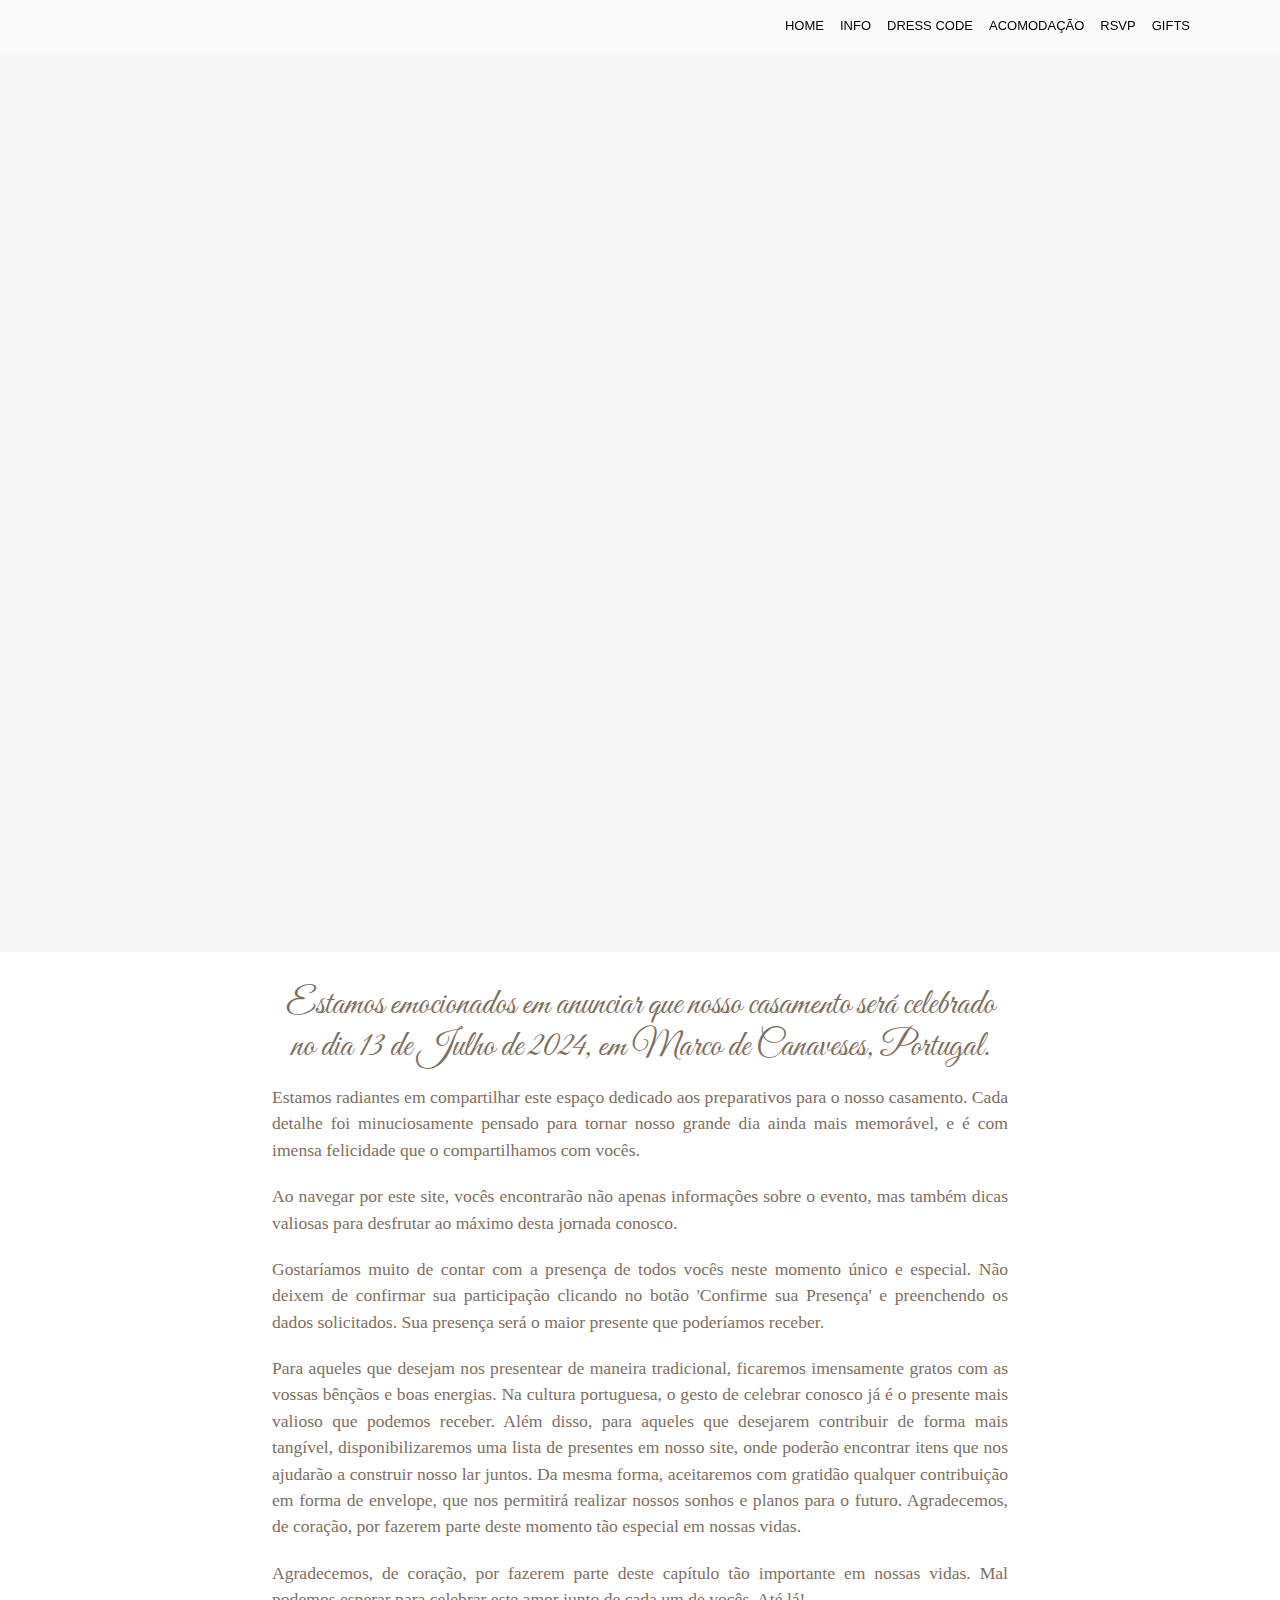
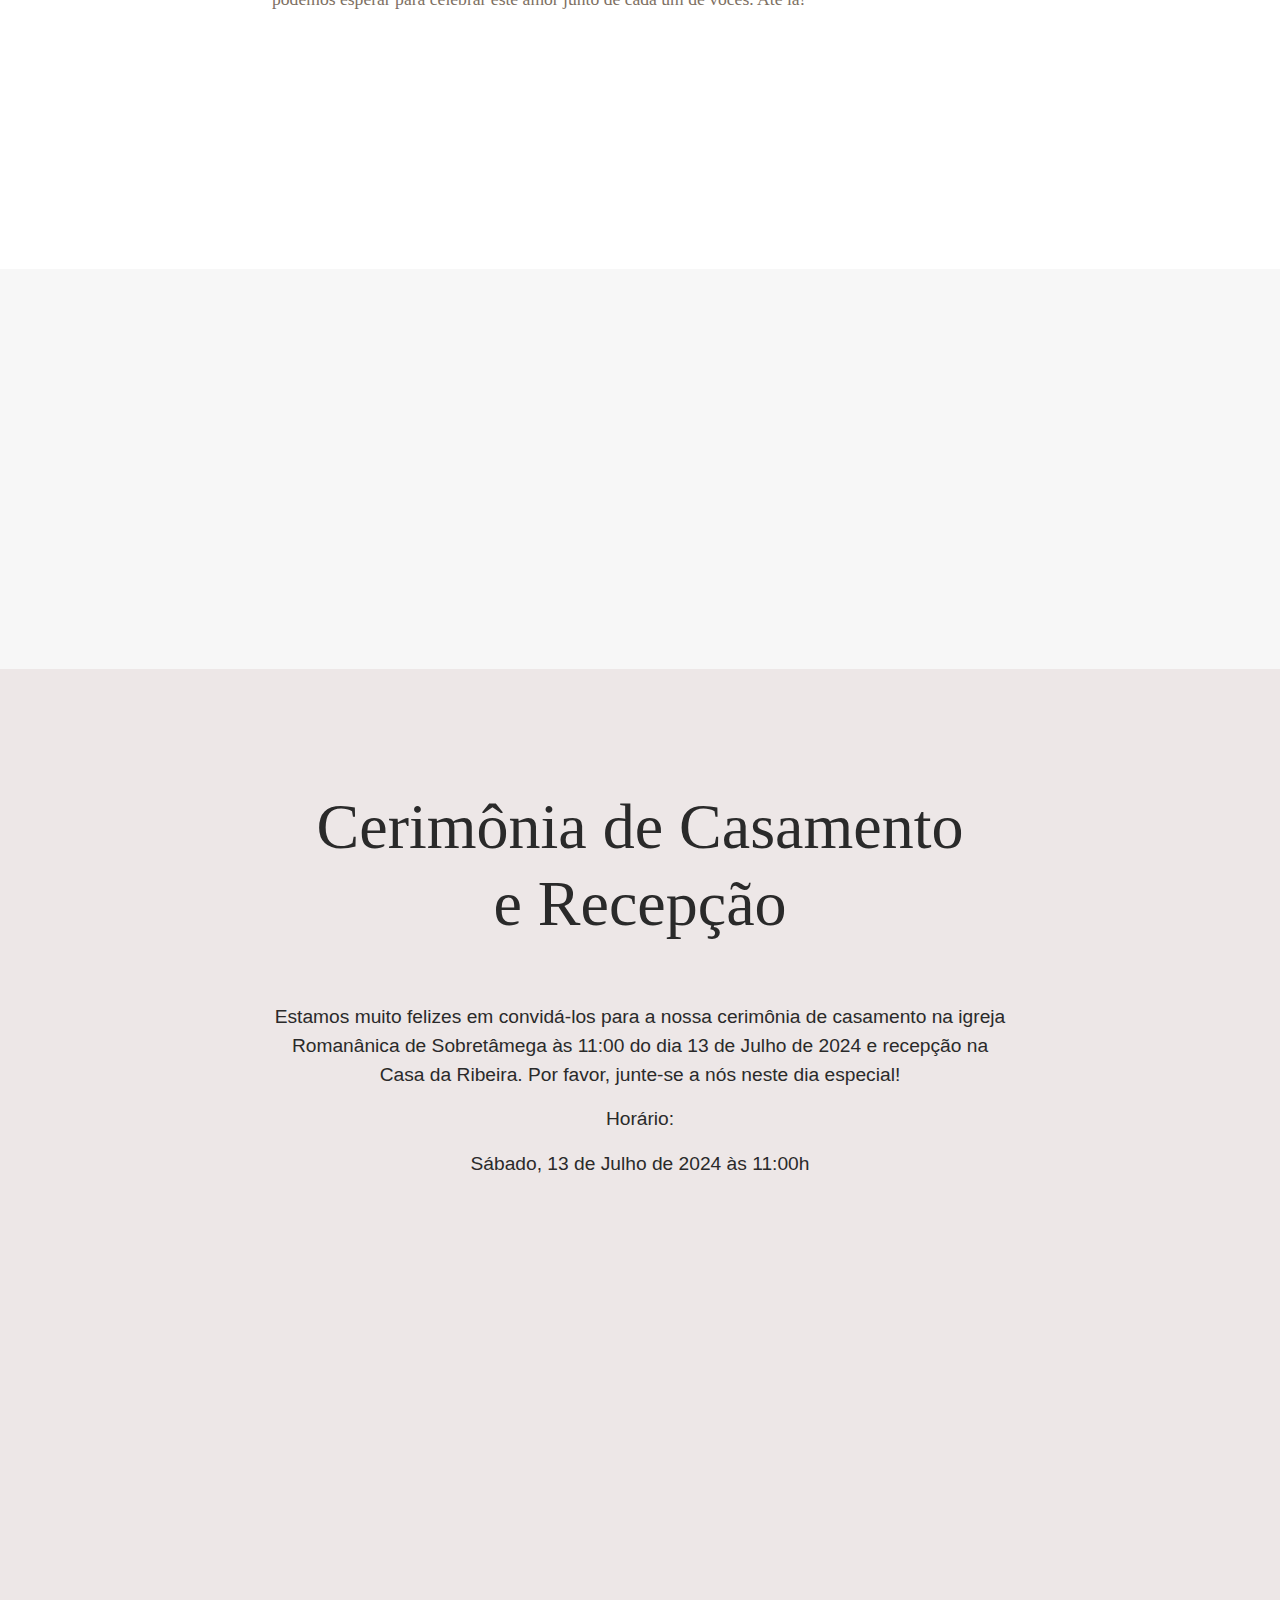
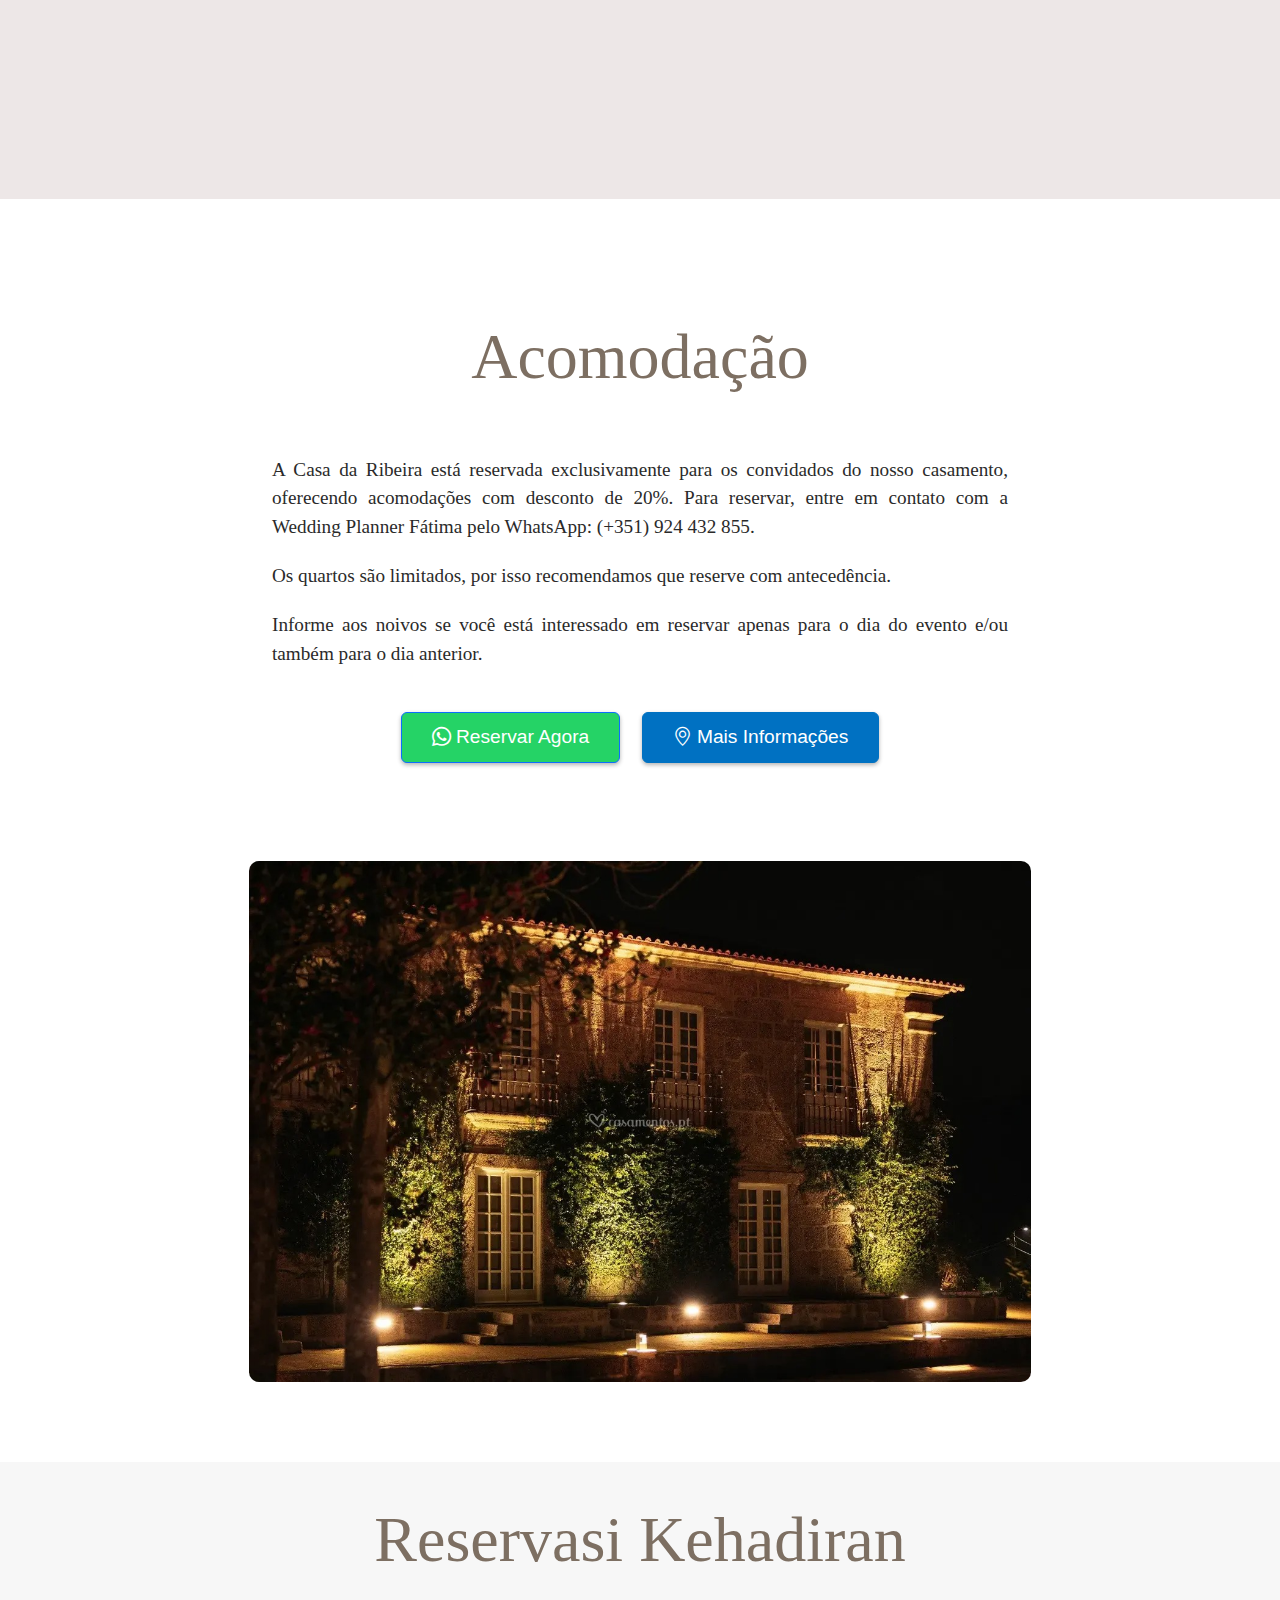
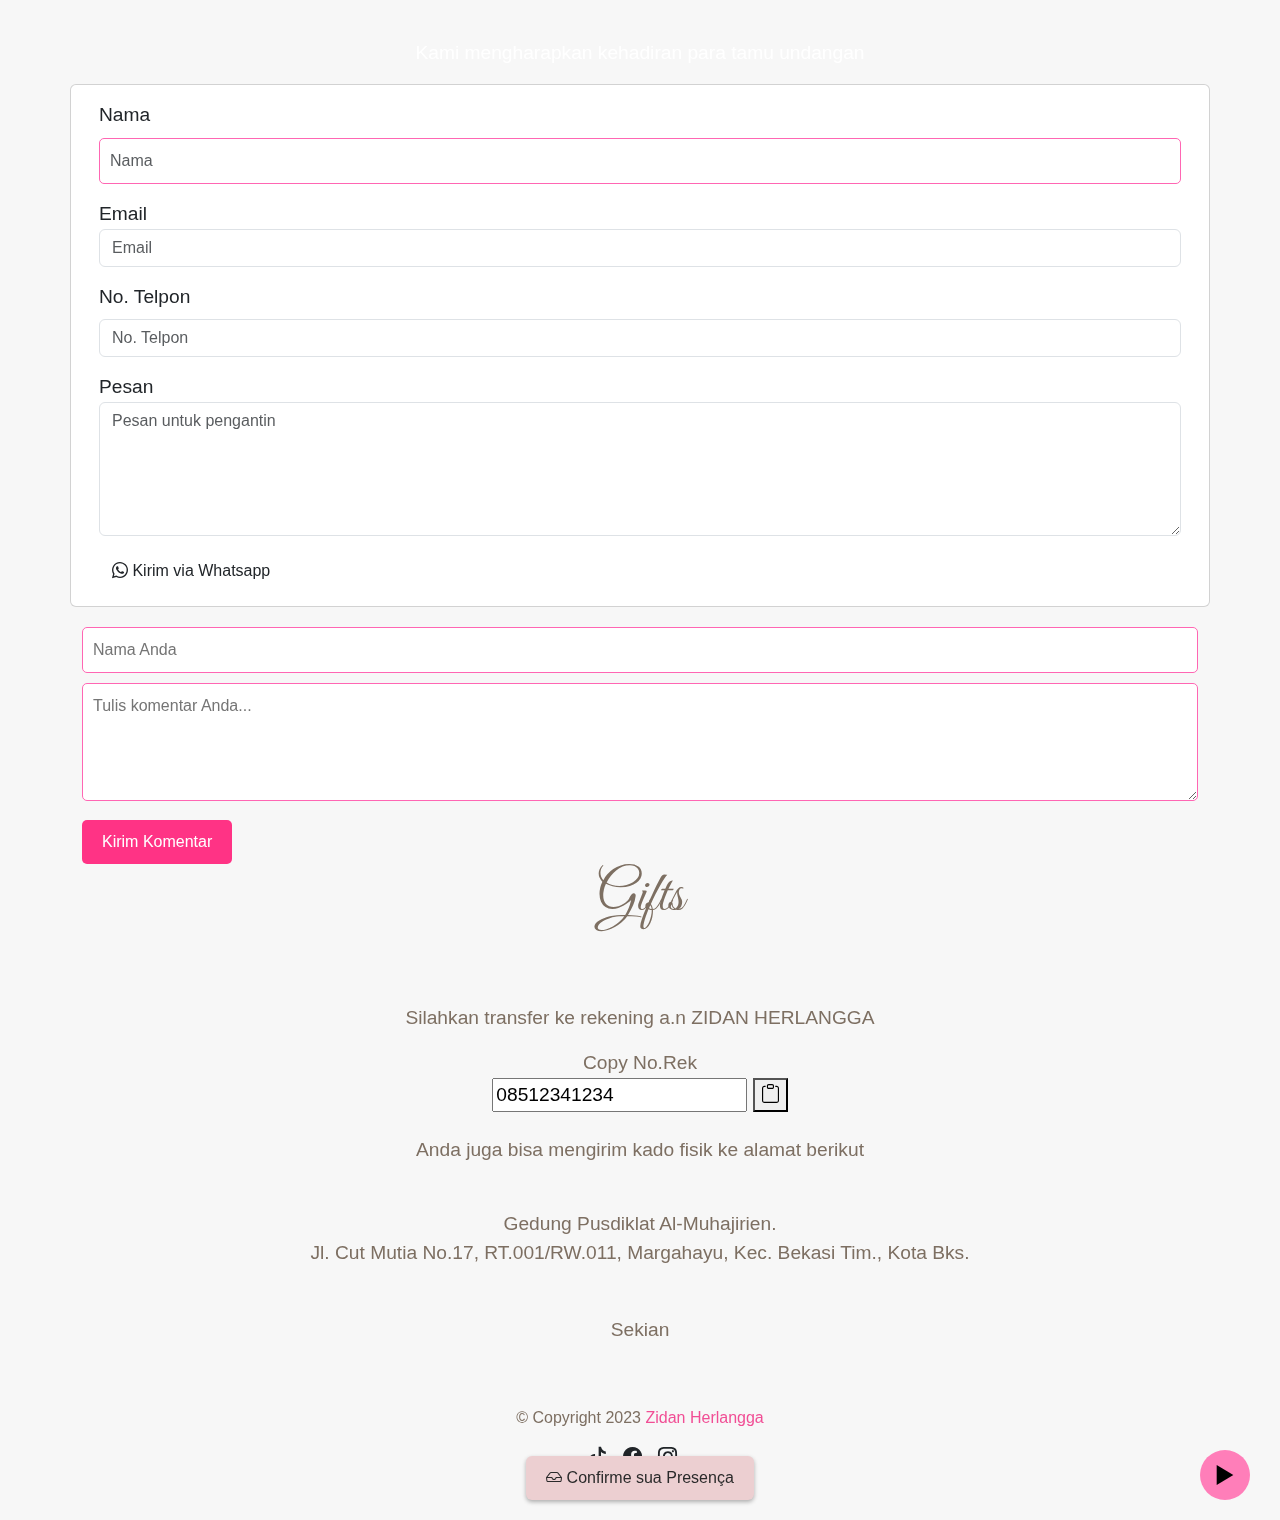
==== commit d92140e7: "Alterações" ====
--- a/invitation/index.html
+++ b/invitation/index.html
@@ -1,785 +1,374 @@
 <!DOCTYPE html>
 <html lang="en">
-  <head>
-    <meta charset="UTF-8" />
-    <meta name="description" content="The Wedding of Zidan & Sumiati" />
-    <meta name="keywords" content="Pernikahan Zidan & Sumiati, Zidan dan Sumiati, Pernikahan Zidan dan Sumiati, The Wedding of Zidan dan Sumiati" />
-    <meta name="author" content="Zidan Herlangga & Sumiati" />
-    <meta name="viewport" content="width=device-width, initial-scale=1.0" />
-    <title>The Wedding of Zidan & Sumiati</title>
-
-    <!-- Favicon -->
-    <link
-      rel="shortcut icon"
-      href="/img/favicon/favicon.png"
-      type="image/x-icon"
-    />
-    <title>The Wedding of Zidan & Sumiati</title>
-
-    <!-- Bootstrap & Icons -->
-    <link
-      rel="stylesheet"
-      href="https://cdn.jsdelivr.net/npm/bootstrap-icons@1.10.5/font/bootstrap-icons.css"
-    />
-    <link
-      href="https://cdn.jsdelivr.net/npm/bootstrap@5.3.1/dist/css/bootstrap.min.css"
-      rel="stylesheet"
-    />
-
-    <!-- My CSS -->
-    <link rel="stylesheet" href="/assets/css/style.css" />
-    <link rel="stylesheet" href="/assets/css/style-music.css" />
-    <link rel="stylesheet" href="/assets/css/tablet-nav.css" />
-    <link rel="stylesheet" href="/assets/css/comment.css" />
-
-    <!-- AOS Animated -->
-    <link rel="stylesheet" href="https://unpkg.com/aos@next/dist/aos.css" />
-
-    <!-- SimplyCountdown -->
-    <link
-      rel="stylesheet"
-      href="/countdown/simplyCountdown.theme.default.css"
-    />
-
-    <!-- Google Fonts -->
-    <link rel="preconnect" href="https://fonts.googleapis.com" />
-    <link rel="preconnect" href="https://fonts.gstatic.com" crossorigin />
-    <link
-      href="https://fonts.googleapis.com/css2?family=Sacramento&family=Work+Sans:ital,wght@0,100;0,400;0,700;1,600&display=swap"
-      rel="stylesheet"
-    />
-  </head>
-    <body data-aos="fade-in">
-      
-      <!-- Navbar Section -->
-      <nav class="navbar navbar-expand-md bg-transparent sticky-top mynavbar">
-        <div class="container">
-          <!--<a class="navbar-brand" href="#" >Danielle e Felipe</a>
-          <img class="navbar-brand" src="/img/flores/flores3.png" style="float:right;width:42px;height:100px;" alt="Flowers in Chania"> -->
-
-          <button
-            class="navbar-toggler border-0"
-            type="button"
-            data-bs-toggle="offcanvas"
-            data-bs-target="#offcanvasNavbar"
-            aria-controls="offcanvasNavbar"
-            aria-label="Toggle navigation"
-          >
-            <span class="navbar-toggler-icon"></span>
-          </button>
-          <div
-            class="offcanvas offcanvas-end"
-            tabindex="-1"
-            id="offcanvasNavbar"
-            aria-labelledby="offcanvasNavbarLabel"
-          >
-            <div class="offcanvas-header">
-              <h5 class="offcanvas-title" id="offcanvasNavbarLabel">Zisum</h5>
-              <button
-                type="button"
-                class="btn-close"
-                data-bs-dismiss="offcanvas"
-                aria-label="Close"
-              ></button>
-            </div>
-            <div class="offcanvas-body">
-              <div class="navbar-nav ms-auto">
-                <a data-scroll class="nav-link" href="#home">Home</a>
-                <a data-scroll class="nav-link" href="#info">Info</a>
-                <a data-scroll class="nav-link" href="#story">Story</a>
-                <a data-scroll class="nav-link" href="#gallery">Gallery</a>
-                <a data-scroll class="nav-link" href="#rsvp">RSVP</a>
-                <a data-scroll class="nav-link" href="#gifts">Gifts</a>
-              </div>
-            </div>
-          </div>
-        </div>
-      </nav>
-      <!-- Hero Section -->
-      <section
-        id="hero"
-        class="hero w-100 h-100 p-3 mx-auto text-center d-flex justify-content-center align-items-center text-white overlay-content"
-      >
-        <main>
+
+<head>
+  <meta charset="UTF-8" />
+  <meta name="description" content="Casamento de Danielle e Felipe" />
+  <meta name="keywords"
+    content="Pernikahan Zidan & Sumiati, Zidan dan Sumiati, Pernikahan Zidan dan Sumiati, The Wedding of Zidan dan Sumiati" />
+  <meta name="author" content="Zidan Herlangga & Sumiati" />
+  <meta name="viewport" content="width=device-width, initial-scale=1.0" />
+  <title>Casamento de Danielle e Felipe</title>
+
+  <!-- Favicon -->
+  <link rel="shortcut icon" href="/img/favicon/favicon.png" type="image/x-icon" />
+  <title>Casamento de Danielle e Felipe</title>
+
+  <!-- Bootstrap & Icons -->
+  <link rel="stylesheet" href="https://cdn.jsdelivr.net/npm/bootstrap-icons@1.10.5/font/bootstrap-icons.css" />
+  <link href="https://cdn.jsdelivr.net/npm/bootstrap@5.3.1/dist/css/bootstrap.min.css" rel="stylesheet" />
+
+
+  <!-- My CSS -->
+  <link rel="stylesheet" href="/assets/css/style.css" />
+  <link rel="stylesheet" href="/assets/css/style-music.css" />
+  <link rel="stylesheet" href="/assets/css/tablet-nav.css" />
+  <link rel="stylesheet" href="/assets/css/comment.css" />
+
+  <!-- AOS Animated -->
+  <link rel="stylesheet" href="https://unpkg.com/aos@next/dist/aos.css" />
+
+  <!-- SimplyCountdown -->
+  <link rel="stylesheet" href="/countdown/simplyCountdown.theme.default.css" />
+
+  <!-- Google Fonts -->
+  <link rel="preconnect" href="https://fonts.googleapis.com" />
+  <link rel="preconnect" href="https://fonts.gstatic.com" crossorigin />
+    <link href='https://fonts.googleapis.com/css?family=Great Vibes' rel='stylesheet'>
+    <link href='https://fonts.googleapis.com/css?family=29LT+Riwaya' rel='stylesheet'>
+    <link href='https://fonts.google.com/specimen/Cormorant+Garamond' rel='stylesheet'>
+    <link href='https://fonts.google.com/specimen/Montserrat' rel='stylesheet'>
+    
+</head>
+
+<body data-aos="fade-in">
+
+  <!-- Navbar Section -->
+  <nav class="navbar navbar-expand-md bg-transparent sticky-top mynavbar">
+    <div class="container">
+      <!--  <a class="navbar-brand" href="#" >Danielle e Felipe</a> 
           
-          <h1>Danielle & Felipe</h1>
-          <p>Realizaremos a nossa celebração de casamento em:</p>
-          <div class="simply-countdown"></div>
-          <div
-            class="d-flex w-75 d-flex justify-content-center align-items-center flex-column mx-auto mt-4"
-          >
-            <!-- <a class="btn btn-md" target="_blank">
+         <img class="navbar-brand mx-auto" src="/img/flores/flores3.png" style="width:42px;height:100px;" alt="Flowers in Chania">-->
+
+
+      <button class="navbar-toggler border-0" type="button" data-bs-toggle="offcanvas" data-bs-target="#offcanvasNavbar"
+        aria-controls="offcanvasNavbar" aria-label="Toggle navigation">
+        <span class="navbar-toggler-icon"></span>
+      </button>
+      <div class="offcanvas offcanvas-end" tabindex="-1" id="offcanvasNavbar" aria-labelledby="offcanvasNavbarLabel">
+        <div class="offcanvas-header">
+          <h5 class="offcanvas-title" id="offcanvasNavbarLabel">Zisum</h5>
+          <button type="button" class="btn-close" data-bs-dismiss="offcanvas" aria-label="Close"></button>
+        </div>
+        <div class="offcanvas-body">
+          <div class="navbar-nav ms-auto">
+            <a data-scroll class="nav-link" href="#home">Home</a>
+            <a data-scroll class="nav-link" href="#info">Info</a>
+            <a data-scroll class="nav-link" href="#DressCode">Dress Code</a>
+            <a data-scroll class="nav-link" href="#acomodacao">Acomodação</a>
+            <a data-scroll class="nav-link" href="#rsvp">RSVP</a>
+            <a data-scroll class="nav-link" href="#gifts">Gifts</a>
+          </div>
+        </div>
+      </div>
+    </div>
+  </nav>
+  <!-- Hero Section -->
+  <section id="hero"
+    class="hero w-100 h-100 p-3 mx-auto text-center d-flex justify-content-center align-items-center text-white overlay-content">
+    <main>
+      <div class="d-flex w-75 d-flex justify-content-center align-items-center flex-column mx-auto mt-4">
+        <!-- <a class="btn btn-md" target="_blank">
               <i class="bi bi-calendar"></i> Save Tanggal
             </a>
             <p class="disabled fs-6 pt-2">
               *Klik tombol ini untuk menyimpan tanggal pada google kalender
             </p> -->
-            <a
-              href="#home"
-              class="btn btn-md mt-4"
-            >
-              <i class="bi bi-inbox"></i> Lihat Undangan
-            </a>
-          </div>
-        </main>
-      </section>
-
-
-      <!-- Navbar Tablet Section -->
-      <div class="navbar-tablet">
-        <div class="navbar-links-tablet">
-          <a href="#home" class="nav-link-tablet">
-            <i class="bi bi-house-exclamation"></i>
-            <span>Home</span>
-          </a>
-          <a href="#info" class="nav-link-tablet">
-            <i class="bi bi-inbox"> </i>
-            <span>Info</span>
-          </a>
-          <a href="#story" class="nav-link-tablet">
-            <i class="bi bi-clock-history"></i>
-            <span>Story</span>
-          </a>
-          <a href="#gallery" class="nav-link-tablet">
-            <i class="bi bi-image"></i>
-            <span>Gallery</span>
-          </a>
-          <a href="#rsvp" class="nav-link-tablet">
-            <i class="bi bi-envelope-heart"></i>
-            <span>RSVP</span>
-          </a>
-          <a href="#gifts" class="nav-link-tablet">
-            <i class="bi bi-gift"></i>
-            <span>Gifts</span>
-          </a>
-        </div>
-      </div>
-
-      <!-- Home Section -->
-      <section id="home" class="home">
-        <div class="container">
-          <div class="row justify-content-center">
-            <div class="col-md-8 text-center">
-              <img
-                src="/img/thumbnail/bismillah.svg"
-                alt="Bismillah"
-                width="300"
-                class="pb-4"
-              />
-              <h2 class="fs-1 mt-4">Assalamu'alaikum Wr. Wb.</h2>
-
-              <h3>
-                O nosso matrimônio será celebrado no dia 13 de Julho de 2024, em Marco de Canaveses, Portugal.
-
-              </h3>
-              <p>
-                Com respeito e carinho, convidamos você, nossos familiares e amigos, para compartilhar conosco a alegria deste momento.
-
-              </p>
-            </div>
-          </div>
-
-          <div class="row couple">
-            <div class="col-lg-6" data-aos="fade-in" data-aos-duration="1000">
-              <div class="row">
-                <div class="col-8 text-end">
-                  <h3>Zidan Herlangga</h3>
-                  <p>Putra Pertama dari</p>
-                  <p>
-                    Bpk. Darmin Rakasiwi <br />
-                    dan <br />
-                    Ibu Endang S
-                  </p>
-                  <div class="sosmed sosmed-right">
-                    <a href="https://instagram.com/zidanherlangga04_">
-                      <i class="bi bi-instagram"></i>
-                    </a>
-                    <a href="https://twitter.com/dansec04_" target="_blank">
-                      <i class="bi bi-twitter"></i>
-                    </a>
-                    <a href="https://facebook.com/profile.php?id=100092408072498" target="_blank">
-                      <i class="bi bi-facebook"></i>
-                    </a>
-                    <a href="https://linkedin.com/" target="_blank">
-                      <i class="bi bi-linkedin"></i>
-                    </a>
-                  </div>
-                </div>
-                <div class="col-4">
-                  <img
-                    src="/img/thumbnail/zidan.jpg"
-                    alt="Zidan Herlangga"
-                    width="200"
-                    class="img-responsive rounded-circle"
-                  />
-                </div>
-              </div>
-            </div>
-
-            <span class="heart" data-aos-duration="1000"
-              ><i class="bi bi-heart-fill" data-aos="fade-in"></i
-            ></span>
-
-            <div class="col-lg-6" data-aos="fade-in" data-aos-duration="1000">
-              <div class="row">
-                <div class="col-4">
-                  <img
-                    src="/img/thumbnail/sumiati.jpg"
-                    alt="Sumiati"
-                    width="200"
-                    class="img-responsive rounded-circle"
-                  />
-                </div>
-                <div class="col-8">
-                  <h3>Sumiati</h3>
-                  <p>Putri Pertama dari</p>
-                  <p>
-                    Bpk. Syahrudin <br />
-                    dan <br />
-                    Ibu Asnawiyah
-                  </p>
-                  <div class="sosmed sosmed-left">
-                    <a href="https://instagram.com/smtincm">
-                      <i class="bi bi-instagram"></i>
-                    </a>
-                    <a href="https://twitter.com/" target="_blank">
-                    <i class="bi bi-twitter"></i>
-                    </a>
-                    <a href="https://facebook.com/" target="_blank">
-                      <i class="bi bi-facebook"></i>
-                    </a>
-                  </div>
-                </div>
-              </div>
-            </div>
-          </div>
-        </div>
-      </section>
-
-      <!-- Info Section -->
-      <section id="info" class="info">
-        <div class="container">
-          <div class="row justify-content-center">
-            <div class="col-md-8 col-10 text-center justify-content-center">
-              <h2>Informasi Acara</h2>
-              <p class="alamat">
-                Alamat: Gedung Pusdiklat Al-Muhajirien. <br />
-                Jl. Cut Mutia No.17, RT.001/RW.011, Margahayu, Kec. Bekasi Tim.,
-                Kota Bks.
-              </p>
-              <a
-                href="https://goo.gl/maps/B7jBMFxbKVFr1jpM7"
-                target="_blank"
-                class="btn btn-light btn-sm my-3"
-                ><i class="bi bi-map"></i> Klik untuk membuka peta</a
-              >
-              <p class="description">
-                Diharapkan untuk tidak salah alamat dan tanggal. Dimanakala tiba
-                di tujuan namun tidak ada tanda-tanda sedang dilangsungkan
-                pernikahan, boleh jadi Anda salah jadwal atau salah tempat.
-              </p>
-            </div>
-          </div>
-
-          <div class="row justify-content-center mt-4">
-            <div class="col-md-5 col-10 mb-5">
-              <div
-                class="card text-center text-white border-light"
-                data-aos="zoom-in"
-              >
-                <div class="card-header">Akad Nikah</div>
-                <div class="card-body">
-                  <div class="row justify-content-center">
-                    <div class="col-md-6 mb-3">
-                      <i class="bi bi-clock d-block"></i>
-                      <span>08:00 - 10:00</span>
-                    </div>
-                    <div class="col-md-6">
-                      <i class="bi bi-calendar3 d-block"></i>
-                      <span>Senin, 20 November 2023</span>
-                    </div>
-                  </div>
-                </div>
-                <div class="card-footer">
-                  Saat acara akad diharapkan untuk kondusif menjaga kekhidmatan
-                  dan kekhusyuan seluru prosesi.
-                </div>
-              </div>
-            </div>
-            <div class="col-md-5 col-10">
-              <div
-                class="card text-center text-white border-light"
-                data-aos="zoom-in"
-              >
-                <div class="card-header">Resepsi</div>
-                <div class="card-body">
-                  <div class="row justify-content-center">
-                    <div class="col-md-6 mb-3">
-                      <i class="bi bi-clock d-block"></i>
-                      <span>11:00 - Selesai</span>
-                    </div>
-                    <div class="col-md-6">
-                      <i class="bi bi-calendar3 d-block"></i>
-                      <span>Senin, 20 November 2023</span>
-                    </div>
-                  </div>
-                </div>
-                <div class="card-footer">
-                  Saat acara akad diharapkan untuk kondusif menjaga kekhidmatan
-                  dan kekhusyuan seluru prosesi.
-                </div>
-              </div>
-            </div>
-          </div>
-        </div>
-      </section>
-
-      <!-- Story Section -->
-      <section id="story" class="story">
-        <div class="container">
-          <div class="row justify-content-center">
-            <div class="col-md-8 col-10 text-center">
-              <span>Bagaimana Cinta Kami Bersemi</span>
-              <h2>Cerita Kami</h2>
-              <p>
-                Ini adalah cerita singkat kami berdua yang akan digambarkan
-                dalam timeline berikut
-              </p>
-            </div>
-          </div>
-
+        <a href="#home" class="btn btn-md mt-4">
+          <i class="bi bi-inbox"></i> Confirme sua Presença
+        </a>
+      </div>
+    </main>
+  </section>
+
+
+  <!-- Navbar Tablet Section -->
+  <div class="navbar-tablet">
+    <div class="navbar-links-tablet">
+      <a href="#home" class="nav-link-tablet">
+        <i class="bi bi-house-exclamation"></i>
+        <span>Home</span>
+      </a>
+      <a href="#info" class="nav-link-tablet">
+        <i class="bi bi-inbox"> </i>
+        <span>Info</span>
+      </a>
+      <a href="#story" class="nav-link-tablet">
+        <i class="bi bi-clock-history"></i>
+        <span>Story</span>
+      </a>
+      <a href="#gallery" class="nav-link-tablet">
+        <i class="bi bi-image"></i>
+        <span>Gallery</span>
+      </a>
+      <a href="#rsvp" class="nav-link-tablet">
+        <i class="bi bi-envelope-heart"></i>
+        <span>RSVP</span>
+      </a>
+      <a href="#gifts" class="nav-link-tablet">
+        <i class="bi bi-gift"></i>
+        <span>Gifts</span>
+      </a>
+    </div>
+  </div>
+
+  <section id="home" class="home">
+    <div class="container">
+      <div class="row justify-content-center">
+        <div class="col-md-8 text-center">
+        
+  
+          <h3 class="section-subtitle">
+            Estamos emocionados em anunciar que nosso casamento será celebrado no dia 13 de Julho de 2024, em Marco de
+            Canaveses, Portugal.
+          </h3>
+  
+          <p class="section-text">Estamos radiantes em compartilhar este espaço dedicado aos preparativos para o nosso casamento. Cada detalhe foi minuciosamente pensado para tornar nosso grande dia ainda mais memorável, e é com imensa felicidade que o compartilhamos com vocês.</p>
+          <p class="section-text">Ao navegar por este site, vocês encontrarão não apenas informações sobre o evento, mas também dicas valiosas para desfrutar ao máximo desta jornada conosco.</p>
+          <p class="section-text">Gostaríamos muito de contar com a presença de todos vocês neste momento único e especial. Não deixem de confirmar sua participação clicando no botão 'Confirme sua Presença' e preenchendo os dados solicitados. Sua presença será o maior presente que poderíamos receber.</p>
+          <p class="section-text">Para aqueles que desejam nos presentear de maneira tradicional, ficaremos imensamente gratos com as vossas bênçãos e boas energias. Na cultura portuguesa, o gesto de celebrar conosco já é o presente mais valioso que podemos receber. Além disso, para aqueles que desejarem contribuir de forma mais tangível, disponibilizaremos uma lista de presentes em nosso site, onde poderão encontrar itens que nos ajudarão a construir nosso lar juntos. Da mesma forma, aceitaremos com gratidão qualquer contribuição em forma de envelope, que nos permitirá realizar nossos sonhos e planos para o futuro. Agradecemos, de coração, por fazerem parte deste momento tão especial em nossas vidas.</p>
+          <p class="section-text">Agradecemos, de coração, por fazerem parte deste capítulo tão importante em nossas vidas. Mal podemos esperar para celebrar este amor junto de cada um de vocês. Até lá!</p>
+        </div>
+      </div>
+  
+      <div class="row couple">
+        <div class="col-lg-6" data-aos="fade-in" data-aos-duration="1000">
           <div class="row">
-            <div class="col">
-              <ul class="timeline">
-                <li>
-                  <div
-                    class="timeline-image"
-                    style="background-image: url(https://picsum.photos/300/301)"
-                  ></div>
-                  <div
-                    class="timeline-panel"
-                    data-aos="fade-right"
-                    data-aos-easing="ease-in-sine"
-                  >
-                    <div class="timeline-heading">
-                      <h3>Pertama Bertemu</h3>
-                      <span>7 Juli 2023</span>
-                    </div>
-                    <div class="timeline-body">
-                      <p>
-                        Pada 7 Juli 2023, kami bersempatan untuk saling
-                        berkenalan melalui platform media sosial.
-                      </p>
-                    </div>
-                  </div>
-                </li>
-                <li class="timeline-inverted">
-                  <div
-                    class="timeline-image"
-                    style="background-image: url(https://picsum.photos/300/302)"
-                  ></div>
-                  <div
-                    class="timeline-panel"
-                    data-aos="fade-right"
-                    data-aos-easing="ease-in-sine"
-                  >
-                    <div class="timeline-heading">
-                      <h3>Mulai Serius</h3>
-                      <span>1 Agustus 2023</span>
-                    </div>
-                    <div class="timeline-body">
-                      <p>
-                        Pada tanggal 1 Agustus 2023, kami memutuskan untuk
-                        memulai hubungan dengan lebih serius.
-                      </p>
-                    </div>
-                  </div>
-                </li>
-                <li>
-                  <div
-                    class="timeline-image"
-                    style="background-image: url(https://picsum.photos/300/303)"
-                  ></div>
-                  <div
-                    class="timeline-panel"
-                    data-aos="fade-right"
-                    data-aos-easing="ease-in-sine"
-                  >
-                    <div class="timeline-heading">
-                      <h3>Tunangan</h3>
-                      <span>3 Agustus 2023</span>
-                    </div>
-                    <div class="timeline-body">
-                      <p>
-                        Hanya dalam beberapa hari setelahnya, tepatnya pada
-                        tanggal 3 Agustus 2023, kami memutuskan untuk
-                        bertunangan dan melangkah lebih jauh dalam hubungan
-                        kami.
-                      </p>
-                    </div>
-                  </div>
-                </li>
-                <li class="timeline-inverted">
-                  <div
-                    class="timeline-image"
-                    style="background-image: url(https://picsum.photos/300/304)"
-                  ></div>
-                  <div
-                    class="timeline-panel"
-                    data-aos="fade-right"
-                    data-aos-easing="ease-in-sine"
-                  >
-                    <div class="timeline-heading">
-                      <h3>Nikah</h3>
-                      <span>20 November 2023</span>
-                    </div>
-                    <div class="timeline-body">
-                      <p>
-                        Pada tanggal yang penuh makna, 20 November 2023, kami
-                        mengikat janji suci dalam pernikahan, dengan harapan dan
-                        impian untuk mengarungi hidup bersama sebagai pasangan
-                        yang sah.
-                      </p>
-                    </div>
-                  </div>
-                </li>
-              </ul>
-            </div>
-          </div>
-        </div>
-      </section>
-
-      <!-- Gallery Section -->
-      <section id="gallery" class="gallery">
-        <div class="container">
-          <div class="row justify-content-center">
-            <div class="col-md-8 col-10 text-center">
-              <span>Memori Kisah Kami</span>
-              <h2>Galeri Foto</h2>
-              <p>
-                Setiap gambar
-                memiliki cerita uniknya sendiri yang menceritakan cinta, tawa,
-                dan kenangan kami berdua.
-              </p>
-            </div>
-          </div>
-
-          <div
-            class="row row-cols-lg-4 row-cols-md-3 row-cols-sm-2 row-cols-1 justify-content-center"
-          >
-            <div class="col mt-3">
-              <a
-                href="/img/thumbnail/1s.jpg"
-                data-toggle="lightbox"
-                data-gallery="mygallery"
-              >
-                <img
-                  src="/img/thumbnail/1s.jpg"
-                  alt="Sumiati"
-                  class="img-fluid w-100 rounded"
-                  data-aos="fade-in"
-                />
-              </a>
-            </div>
-            <div class="col mt-3">
-              <a
-                href="/img/thumbnail/2z.jpg"
-                data-toggle="lightbox"
-                data-gallery="mygallery"
-              >
-                <img
-                  src="/img/thumbnail/2z.jpg"
-                  alt="Zidan Herlangga"
-                  class="img-fluid w-100 rounded"
-                  data-aos="fade-in"
-                />
-              </a>
-            </div>
-            <div class="col mt-3">
-              <a
-                href="/img/thumbnail/3s.jpg"
-                data-toggle="lightbox"
-                data-gallery="mygallery"
-              >
-                <img
-                  src="/img/thumbnail/3s.jpg"
-                  alt=""
-                  class="img-fluid w-100 rounded"
-                  data-aos="fade-in"
-                />
-              </a>
-            </div>
-            <div class="col mt-3">
-              <a
-                href="/img/thumbnail/4z.jpg"
-                data-toggle="lightbox"
-                data-gallery="mygallery"
-              >
-                <img
-                  src="/img/thumbnail/4z.jpg"
-                  alt=""
-                  class="img-fluid w-100 rounded"
-                  data-aos="fade-in"
-                />
-              </a>
-            </div>
-            <div class="col mt-3">
-              <a
-                href="/img/thumbnail/5s.jpg"
-                data-toggle="lightbox"
-                data-gallery="mygallery"
-              >
-                <img
-                  src="/img/thumbnail/5s.jpg"
-                  alt=""
-                  class="img-fluid w-100 rounded"
-                  data-aos="fade-in"
-                />
-              </a>
-            </div>
-            <div class="col mt-3">
-              <a
-                href="/img/thumbnail/6z.jpg"
-                data-toggle="lightbox"
-                data-gallery="mygallery"
-              >
-                <img
-                  src="/img/thumbnail/6z.jpg"
-                  alt=""
-                  class="img-fluid w-100 rounded"
-                  data-aos="fade-in"
-                />
-              </a>
-            </div>
-            <div class="col mt-3">
-              <a
-                href="/img/thumbnail/7s.jpg"
-                data-toggle="lightbox"
-                data-gallery="mygallery"
-              >
-                <img
-                  src="/img/thumbnail/7s.jpg"
-                  alt=""
-                  class="img-fluid w-100 rounded"
-                  data-aos="fade-in"
-                />
-              </a>
-            </div>
-            <div class="col mt-3">
-              <a
-                href="/img/thumbnail/8z.jpg"
-                data-toggle="lightbox"
-                data-gallery="mygallery"
-              >
-                <img
-                  src="/img/thumbnail/8z.jpg"
-                  alt=""
-                  class="img-fluid w-100 rounded"
-                  data-aos="fade-in"
-                />
-              </a>
-            </div>
-            <div class="col mt-3">
-              <a
-                href="/img/thumbnail/9s.jpg"
-                data-toggle="lightbox"
-                data-gallery="mygallery"
-              >
-                <img
-                  src="/img/thumbnail/9s.jpg"
-                  alt=""
-                  class="img-fluid w-100 rounded"
-                  data-aos="fade-in"
-                />
-              </a>
-            </div>
-            <div class="col mt-3">
-              <a
-                href="/img/thumbnail/10z.jpg"
-                data-toggle="lightbox"
-                data-gallery="mygallery"
-              >
-                <img
-                  src="/img/thumbnail/10z.jpg"
-                  alt=""
-                  class="img-fluid w-100 rounded"
-                  data-aos="fade-in"
-                />
-              </a>
-            </div>
-          </div>
-        </div>
-      </section>
-
-      <!-- RSVP Section -->
-      <section id="rsvp" class="rsvp">
-        <div class="container">
-          <div class="row justify-content-center text-center">
-            <div class="col-sm-12">
-              <h2>Reservasi Kehadiran</h2>
-              <p class="text-white">Kami mengharapkan kehadiran para tamu undangan</p>
-              <div class="row">
-                <div class="card">
-                  <div class="card-body">
-                    <div class="col text-start">
-                      <form class="tabel-form" autocomplete="off">
-                        <div class="mb-3">
-                          <label for="name" class="form-label"
-                            >Nama</label
-                          >
-                          <input
-                            type="text"
-                            name="Name"
-                            class="form-control"
-                            id="name"
-                            required
-                            placeholder="Nama"
-                          />
-                        </div>
-                        <div class="mb-3">
-                          <label for="email class="form-label"
-                            >Email</label
-                          >
-                          <input
-                            type="email"
-                            name="Email"
-                            class="form-control"
-                            id="email"
-                            required
-                            placeholder="Email"
-                          />
-                        </div>
-                        <div class="mb-3">
-                          <label for="phone" class="form-label"
-                            >No. Telpon</label
-                          >
-                          <input
-                            type="number"
-                            name="Phone"
-                            class="form-control"
-                            id="phone"
-                            required
-                            placeholder="No. Telpon"
-                          />
-                        </div>
-                        <div class="mb-3">
-                          <label
-                            for="message
-                            class="form-label"
-                            >Pesan</label
-                          >
-                          <textarea
-                            class="form-control"
-                            name="Message"
-                            id="message"
-                            placeholder="Pesan untuk pengantin"
-                            rows="5"
-                            required
-                          ></textarea>
-                        </div>
-                        <div class="form-group">
-                          <button
-                            type="button"
-                            name="submit"
-                            id="btn-whatsapp"
-                            class="btn btn-md"
-                          >
-                            <i class="bi bi-whatsapp"></i>
-                            Kirim via Whatsapp
-                          </button>
-                        </div>
-                      </form>
-                    </div>
-                  </div>
-                </div>
-              </div>
-            </div>
-          </div>
-        </div>
-
-        <div class="container">
-          <div class="comments">
-            <form id="comment-form">
-              <input id="name" type="text" placeholder="Nama Anda" required><br>
-              <textarea id="comment" placeholder="Tulis komentar Anda..." rows="4" required></textarea><br>
-              <input type="submit" value="Kirim Komentar">
-            </form>
-          </div>
-        </div>
-      </section>
-
-      <!-- Section Gifts -->
-      <section id="gifts" class="gifts">
-        <div class="container">
-          <div class="row justify-content-center text-center">
-            <div class="col">
-              <h2>Gifts</h2>
-              <img src="/img/logo-dana.png" alt="" />
-              <p class="mt-4">
-                Silahkan transfer ke rekening a.n ZIDAN HERLANGGA
-              </p>
-            </div>
-          </div>
-          <div class="row justify-content-center text-center">
-            <div class="col">
-              <label class="label">Copy No.Rek</label>
-              <div class="copy-text">
-                <!-- Ubah no telpon -->
-                <input
-                  type="text"
-                  class="text"
-                  value="08512341234"
-                />
-                <button title="Copy">
-                  <i class="bi bi-clipboard"></i>
-                </button>
-              </div>
-            </div>
-          </div>
-          <div class="text-center mt-4">
-            <p>Anda juga bisa mengirim kado fisik ke alamat berikut</p>
-            <br />
-            Gedung Pusdiklat Al-Muhajirien. <br />
-            Jl. Cut Mutia No.17, RT.001/RW.011, Margahayu, Kec. Bekasi Tim.,
-            Kota Bks.
-            <br />
-            <p class="mt-5">Sekian</p>
-            <span class="thankyou" id="typed"></span>
-          </div>
-        </div>
-      </section>
-
-      <!-- Audio -->
-      <div>
-        <audio id="track">
-          <source src="/assets/music/music.mp3" type="audio/mpeg" />
-        </audio>
-
-        <div id="player-container">
-          <div id="play-pause" class="play">Play</div>
-        </div>
-      </div>
-
-      <!-- Footer -->
-      <footer class="footer">
-        <div class="container">
-          <div class="row py-5">
-            <div class="col-sm-12 text-center">
-              <h6>© Copyright 2023 <span><a href="" class="text-decoration-none" style="color: #f14e95;">Zidan Herlangga</a></span></h6>
-              <div class="d-flex justify-content-center mt-3">
-                <a href="https://tiktok.com/" class="me-3 text-dark">
-                  <i class="bi bi-tiktok"></i>
-                </a>
-                <a href="https://facebook.com/profile.php?id=100092408072498" class="me-3 text-dark">
-                  <i class="bi bi-facebook"></i>
-                </a>
-                <a href="https://instagram/zidanherlangga04_" class="me-3 text-dark">
+            <div class="col-8 text-end">
+              <h3 class="couple-name">Danielle França</h3>
+              <div class="sosmed sosmed-right">
+                <a href="https://www.instagram.com/danielle.francaa/">
                   <i class="bi bi-instagram"></i>
                 </a>
               </div>
             </div>
-          </div>
-          <!-- <div class="row">
+            <div class="col-4">
+              <img src="/img/noivos/danielle2.png" alt="Danielle França" width="200" class="img-responsive rounded-circle couple-img" />
+            </div>
+          </div>
+        </div>
+  
+        <div class="col-lg-6" data-aos="fade-in" data-aos-duration="1000">
+          <div class="row">
+            <div class="col-4">
+              <img src="/img/noivos/felipe2.png" alt="Sumiati" width="200" class="img-responsive rounded-circle couple-img" />
+            </div>
+            <div class="col-8">
+              <h3 class="couple-name">Felipe Paiva</h3>
+              <div class="sosmed sosmed-left">
+                <a href="https://www.instagram.com/fepaivaoficial/">
+                  <i class="bi bi-instagram"></i>
+                </a>
+              </div>
+            </div>
+          </div>
+        </div>
+      </div>
+    </div>
+  </section>
+  <section id="foto-extra" class="foto-extra">
+    <div class="container">
+      </div>
+    </section>  
+
+  <section id="info" class="info">
+    <div class="container">
+      <div class="row justify-content-center">
+        <div class="col-md-8 text-center">
+          <h2 class="section-title">Cerimônia de Casamento e Recepção</h2>
+          <p class="intro-text">Estamos muito felizes em convidá-los para a nossa cerimônia de casamento na igreja Romanânica de Sobretâmega às 11:00 do dia 13 de Julho de 2024 e recepção na Casa da Ribeira. Por favor, junte-se a nós neste dia especial!</p>
+          <p class="intro-text">Horário:</p>
+          <p class="intro-text">Sábado, 13 de Julho de 2024 às 11:00h</p>
+        </div>
+        <!-- Igreja Românica de Sobretâmega -->
+        <div class="col-md-6">
+          <div class="card mb-4" data-aos="fade-up">
+            <img src="/img/casa/igreja01.jpeg" class="card-img-top" alt="Igreja Românica de Sobretâmega">
+            <div class="card-body">
+              <h5 class="card-title">Igreja Românica de Sobretâmega</h5>
+              <p class="card-text">Localizada em Sobretâmega, Marco de Canaveses, Portugal.</p>
+              <a href="https://maps.app.goo.gl/gWVe94J5fDmJWuYT7" target="_blank" class="btn btn-light btn-sm"><i class="bi bi-map"></i> Abrir Mapa</a>
+            </div>
+          </div>
+        </div>
+        <!-- Casa da Ribeira -->
+        <div class="col-md-6">
+          <div class="card mb-4" data-aos="fade-up">
+            <img src="/img/casa/casa01.jpeg" class="card-img-top" alt="Casa da Ribeira">
+            <div class="card-body">
+              <h5 class="card-title">Casa da Ribeira</h5>
+              <p class="card-text">Localizada em R. Caldas de Canaveses, 4635-367, Marco de Canaveses.</p>
+              <a href="https://maps.app.goo.gl/7Uu9XaHP5DggA1m87" target="_blank" class="btn btn-light btn-sm"><i class="bi bi-map"></i> Abrir Mapa</a>
+            </div>
+          </div>
+        </div>
+      </div>
+    </div>
+  </section>
+
+  <!-- Acomodação -->
+  <section id="acomodacao" class="acomodacao">
+    <div class="container">
+      <div class="row justify-content-center">
+        <div class="col-md-8 text-center">
+          <h2 class="section-title">Acomodação</h2>
+          <p class="section-text">A Casa da Ribeira está reservada exclusivamente para os convidados do nosso casamento, oferecendo acomodações com desconto de 20%.
+          Para reservar, entre em contato com a Wedding Planner Fátima pelo WhatsApp: (+351) 924 432 855. </p>
+          <p class="section-text">Os quartos são limitados, por isso recomendamos que reserve com antecedência.</p>
+          <p class="section-text">Informe aos noivos se você está interessado em reservar apenas para o dia do evento e/ou também para o dia anterior.</p>
+          <a href="https://wa.me/351924432855" class="btn btn-primary mt-4" target="_blank">
+            <i class="bi bi-whatsapp"></i> Reservar Agora
+          </a>
+          <a href="https://www.booking.com/Share-QZdTZR" class="btn btn-outline-secondary booking-btn mt-4 ms-3" target="_blank">
+            <i class="bi bi-geo-alt"></i> Mais Informações
+          </a>
+        </div>
+      </div>
+      <div class="row justify-content-center text-center mt-5">
+        <div class="col-sm-12">
+          <img src="/img/casa/casa02.jpeg" alt="Casa da Ribeira" class="img-fluid" style="max-width: 70%;">
+        </div>
+      </div>
+    </div>
+  </section>
+  
+  
+  <!-- RSVP Section -->
+  <section id="rsvp" class="rsvp">
+    <div class="container">
+      <div class="row justify-content-center text-center">
+        <div class="col-sm-12">
+          <h2 class="section-title">Reservasi Kehadiran</h2>
+          <p class="text-white">Kami mengharapkan kehadiran para tamu undangan</p>
+          <div class="row">
+            <div class="card">
+              <div class="card-body">
+                <div class="col text-start">
+                  <form class="tabel-form" autocomplete="off">
+                    <div class="mb-3">
+                      <label for="name" class="form-label">Nama</label>
+                      <input type="text" name="Name" class="form-control" id="name" required placeholder="Nama" />
+                    </div>
+                    <div class="mb-3">
+                      <label for="email class=" form-label">Email</label>
+                      <input type="email" name="Email" class="form-control" id="email" required placeholder="Email" />
+                    </div>
+                    <div class="mb-3">
+                      <label for="phone" class="form-label">No. Telpon</label>
+                      <input type="number" name="Phone" class="form-control" id="phone" required
+                        placeholder="No. Telpon" />
+                    </div>
+                    <div class="mb-3">
+                      <label for="message
+                            class=" form-label">Pesan</label>
+                      <textarea class="form-control" name="Message" id="message" placeholder="Pesan untuk pengantin"
+                        rows="5" required></textarea>
+                    </div>
+                    <div class="form-group">
+                      <button type="button" name="submit" id="btn-whatsapp" class="btn btn-md">
+                        <i class="bi bi-whatsapp"></i>
+                        Kirim via Whatsapp
+                      </button>
+                    </div>
+                  </form>
+                </div>
+              </div>
+            </div>
+          </div>
+        </div>
+      </div>
+    </div>
+
+    <div class="container">
+      <div class="comments">
+        <form id="comment-form">
+          <input id="name" type="text" placeholder="Nama Anda" required><br>
+          <textarea id="comment" placeholder="Tulis komentar Anda..." rows="4" required></textarea><br>
+          <input type="submit" value="Kirim Komentar">
+        </form>
+      </div>
+    </div>
+  </section>
+
+  <!-- Section Gifts -->
+  <section id="gifts" class="gifts">
+    <div class="container">
+      <div class="row justify-content-center text-center">
+        <div class="col">
+          <h2 class="section-title">Gifts</h2>
+          <img src="/img/logo-dana.png" alt="" />
+          <p class="mt-4">
+            Silahkan transfer ke rekening a.n ZIDAN HERLANGGA
+          </p>
+        </div>
+      </div>
+      <div class="row justify-content-center text-center">
+        <div class="col">
+          <label class="label">Copy No.Rek</label>
+          <div class="copy-text">
+            <!-- Ubah no telpon -->
+            <input type="text" class="text" value="08512341234" />
+            <button title="Copy">
+              <i class="bi bi-clipboard"></i>
+            </button>
+          </div>
+        </div>
+      </div>
+      <div class="text-center mt-4">
+        <p>Anda juga bisa mengirim kado fisik ke alamat berikut</p>
+        <br />
+        Gedung Pusdiklat Al-Muhajirien. <br />
+        Jl. Cut Mutia No.17, RT.001/RW.011, Margahayu, Kec. Bekasi Tim.,
+        Kota Bks.
+        <br />
+        <p class="mt-5">Sekian</p>
+        <span class="thankyou" id="typed"></span>
+      </div>
+    </div>
+  </section>
+
+  <!-- Audio -->
+  <div>
+    <audio id="track">
+      <source src="/assets/music/music.mp3" type="audio/mpeg" />
+    </audio>
+
+    <div id="player-container">
+      <div id="play-pause" class="play">Play</div>
+    </div>
+  </div>
+
+  <!-- Footer -->
+  <footer class="footer">
+    <div class="container">
+      <div class="row py-5">
+        <div class="col-sm-12 text-center">
+          <h6>© Copyright 2023 <span><a href="" class="text-decoration-none" style="color: #f14e95;">Zidan
+                Herlangga</a></span></h6>
+          <div class="d-flex justify-content-center mt-3">
+            <a href="https://tiktok.com/" class="me-3 text-dark">
+              <i class="bi bi-tiktok"></i>
+            </a>
+            <a href="https://facebook.com/profile.php?id=100092408072498" class="me-3 text-dark">
+              <i class="bi bi-facebook"></i>
+            </a>
+            <a href="https://instagram/zidanherlangga04_" class="me-3 text-dark">
+              <i class="bi bi-instagram"></i>
+            </a>
+          </div>
+        </div>
+      </div>
+      <!-- <div class="row">
             <div class="col-sm-12 text-center">
               <h6>Sponsored by:</h6>
               <div class="row justify-content-center">
@@ -789,57 +378,58 @@
               </div>
             </div>
           </div> -->
-          <div class="footer-transp"></div>
-        </div>
-      </footer>
-
-      <!-- JavaScript Start -->
-      <script src="/assets/javascript/script.js"></script>
-      <script src="/assets/javascript/comment.js"></script>
-
-      <!-- JS CDN Bootstrap -->
-      <script src="https://cdn.jsdelivr.net/npm/bootstrap@5.3.1/dist/js/bootstrap.bundle.min.js"></script>
-
-      <!-- SimplyCountdown -->
-      <script src="/countdown/simplyCountdown.min.js"></script>
-      <script>
-        simplyCountdown(".simply-countdown", {
-          year: 2024, // required
-          month: 7, // required
-          day: 13, // required
-          hours: 11, // Default is 0 [0-23] integer
-          words: {
-            //words displayed into the countdown
-            days: { singular: "Dia", plural: "Dias" },
-            hours: { singular: "Hora", plural: "Horas" },
-            minutes: { singular: "Minuto", plural: "Minutos" },
-            seconds: { singular: "Segundo", plural: "Segundos" },
-          },
-        });
-      </script>
-
-      <!-- LightBox Bootstrap -->
-      <script src="https://cdn.jsdelivr.net/npm/bs5-lightbox@1.8.3/dist/index.bundle.min.js"></script>
-
-      <!-- AOS JS -->
-      <script src="https://unpkg.com/aos@next/dist/aos.js"></script>
-      <script>
-        AOS.init();
-      </script>
-
-      <!-- TypIt -->
-      <script src="https://cdn.jsdelivr.net/npm/typed.js@2.0.12"></script>
-      <script>
-        let typing = new Typed("#typed", {
-          strings: ["Terima Kasih"],
-          typeSpeed: 300,
-          backSpeed: 100,
-          loop: true,
-        });
-      </script>
-
-      <!-- Fitur Komentar -->
-      <script src="/assets/comment.js"></script>
-      <!-- JavaScript End -->
-    </body>
-</html>
+      <div class="footer-transp"></div>
+    </div>
+  </footer>
+
+  <!-- JavaScript Start -->
+  <script src="/assets/javascript/script.js"></script>
+  <script src="/assets/javascript/comment.js"></script>
+
+  <!-- JS CDN Bootstrap -->
+  <script src="https://cdn.jsdelivr.net/npm/bootstrap@5.3.1/dist/js/bootstrap.bundle.min.js"></script>
+
+  <!-- SimplyCountdown -->
+  <script src="/countdown/simplyCountdown.min.js"></script>
+  <script>
+    simplyCountdown(".simply-countdown", {
+      year: 2024, // required
+      month: 7, // required
+      day: 13, // required
+      hours: 11, // Default is 0 [0-23] integer
+      words: {
+        //words displayed into the countdown
+        days: { singular: "Dia", plural: "Dias" },
+        hours: { singular: "Hora", plural: "Horas" },
+        minutes: { singular: "Minuto", plural: "Minutos" },
+        seconds: { singular: "Segundo", plural: "Segundos" },
+      },
+    });
+  </script>
+
+  <!-- LightBox Bootstrap -->
+  <script src="https://cdn.jsdelivr.net/npm/bs5-lightbox@1.8.3/dist/index.bundle.min.js"></script>
+
+  <!-- AOS JS -->
+  <script src="https://unpkg.com/aos@next/dist/aos.js"></script>
+  <script>
+    AOS.init();
+  </script>
+
+  <!-- TypIt -->
+  <script src="https://cdn.jsdelivr.net/npm/typed.js@2.0.12"></script>
+  <script>
+    let typing = new Typed("#typed", {
+      strings: ["Terima Kasih"],
+      typeSpeed: 300,
+      backSpeed: 100,
+      loop: true,
+    });
+  </script>
+
+  <!-- Fitur Komentar -->
+  <script src="/assets/comment.js"></script>
+  <!-- JavaScript End -->
+</body>
+
+</html>--- a/assets/css/style.css
+++ b/assets/css/style.css
@@ -1,8 +1,16 @@
 :root {
-  --pink: #f5e9ec;
-  --bg: #0a0a0a;
-  --shadow: 0 2px 2px rgba(0, 0, 0, 0.5);
-}
+  --preto: #2a2a2a;
+  --blush: #fff; /* Nova cor blush mais suave */
+  --crepe: #d1aaa3;
+  --tulle: #eccfd1;
+  --branco: #ede7e7;
+  --pink: #ff7eb9; /* Nova cor rosa */
+  --azul: #6d8ea0; /* Azul suave */
+  --verde: #8db580; /* Verde suave */
+  --fonte-marrom: #7D6F62; /* Cor da fonte branca */
+  --fundo-claro: #F9F9F9; /* Fundo claro quase branco */
+}
+
 
 body {
   width: 100%;
@@ -10,10 +18,52 @@
   font-family: "Work Sans", sans-serif;
   overflow-x: hidden;
   scroll-behavior: smooth;
+  background-color: var(--fundo-claro); /* Fundo claro quase branco */
+  color: var(--fonte-marrom);
+}
+
+.section-title {
+  font-family: 'Great Vibes', cursive;
+  font-size: 3.5rem;
+  margin-bottom: 20px;
+}
+.section-subtitle {
+  font-family: 'Great Vibes', cursive;
+  font-size: 2.2rem;
+  margin-bottom: 20px;
+}
+.section-text {
+  font-family: 'Montserrat';
+  font-size: 1.2rem;
+  margin-bottom: 20px;
+}
+
+.couple {
+  margin-top: 50px;
+}
+
+.couple-name {
+  font-family: 'Great Vibes', cursive;
+  font-size: 2.6rem;
+  margin-bottom: 10px;
+}
+
+.couple-img {
+  border: 5px solid var(--tulle);
 }
 
 .sosmed {
+  margin-top: 10px;
   display: inline;
+}
+
+.sosmed a {
+  text-decoration: none;
+  margin: 0 3px;
+}
+
+.sosmed a:hover {
+  color: var(--crepe);
 }
 
 .sosmed-right {
@@ -22,12 +72,6 @@
 
 .sosmed-left {
   float: left;
-}
-
-.sosmed a {
-  text-decoration: none;
-  color: var(--pink);
-  margin: 0 3px 0 3px;
 }
 
 .hero::before {
@@ -38,7 +82,7 @@
   width: 100%;
   height: 100%;
   z-index: -2;
-  filter: blur(1px);
+  filter: saturate(80%);
   background-image: url(/img/noivos/noivos02.jpg);
   background-size: cover;
   background-position: center;
@@ -47,41 +91,88 @@
 .hero {
   position: relative;
   min-height: 100vh;
+  display: flex;
+  flex-direction: column;
+  justify-content: flex-start; /* Alinhar no topo */
+  align-items: center; /* Centralizar horizontalmente */
+}
+
+.hero main {
+  position: relative;
+  z-index: 1;
 }
 
 .hero h1,
 .hero h4,
 .hero p {
-  text-shadow: var(--shadow);
+  font-family: 'Montserrat';
+  color: white;
+  text-align: center;
+  text-shadow: 2px 2px 4px rgba(0, 0, 0, 0.5);
+  opacity: 0.9;
+  font-weight: 300;
+  margin: 0 auto;
+
+}
+.hero .container {
+  display: flex;
+  justify-content: center;
+  background-color: red;
+
 }
 
 .hero h1 {
-  font-family: "Cormorant Garamond", cursive;
   font-size: 6rem;
-  color:white;
-  
-  
+  margin-top: 20px; /* Ajustar margem superior */
+  position: fixed;
+  top: 10px;
+  left: 10px;
+  text-align: center;
+  width: 100%;
 }
 
 .hero h4 {
-  font-size: 1.4rem;
-  font-family: "Cormorant Garamond", cursive;
-  color: white
+  font-size: 2rem;
+  bottom: 70px;
+  text-align: center;
+  position: fixed;
 }
 
 .hero p {
-  font-size: 1.4rem;
+  font-size: 2rem;
 }
 
 .hero a {
-  color: var(--pink);
-  background-color: black;
   box-shadow: var(--shadow);
+  position: fixed;
+  bottom: 20px;
+  text-align: center;
 }
 
 .hero a:hover {
   background-color: var(--pink);
   color: #eaeaea;
+}
+
+#hero .btn {
+  font-family: sans-serif;
+  background-color: var(--tulle);
+  color: var(--preto);
+  padding: 10px 20px;
+  border: none;
+  border-radius: 6px;
+  text-decoration: none;
+  box-shadow: 0 2px 4px rgba(0, 0, 0, 0.3);
+  transition: all 0.3s ease;
+  margin-top: 20px;
+}
+
+#hero .btn:hover {
+  background-color: var(--crepe);
+}
+
+#hero .btn i {
+  font-size: 1.0rem;
 }
 
 /* Navbar */
@@ -96,44 +187,49 @@
 
 .mynavbar .navbar-brand,
 .mynavbar .offcanvas-title {
-  font-family: "Cormorant Garamond", cursive;
   font-size: 3.2rem;
   font-weight: bold;
 }
 
 .mynavbar .nav-link {
   text-transform: uppercase;
+  align-items: center;
+  color: black;
+  font-family: sans-serif;
+  font-size: small;
 }
 
 .home {
-  background-image: url(/img/flores/flores3.png);
   background-size: cover;
   min-height: 100vh;
-  /* margin-top: -6rem; */
-  padding-top: 15rem;
-  padding-bottom: 5rem;
+  background-color: var(--blush);
+  padding-top: 2rem;
+  padding-bottom: 2rem;
 }
 
 .home h2,
 .info h2,
 .story h2,
 .gallery h2,
-.rsvp h2 {
-  color: var(--pink);
-  font-family: "Cormorant Garamond", cursive;
-  font-size: 5rem;
-  font-weight: bold;
-}
+.rsvp h2,
+.acomodacao h2 {
+  background-color: transparent;
+  font-family: 'Cormorant Garamond'; /* Alteração da fonte para Cormorant Garamond */
+  font-size: 4rem;
+  padding: 40px;
+  border-radius: 10px;
+}
+
 
 .home h3 {
-  color: #444;
-  font-size: 1.5rem;
+  
   margin-bottom: 1rem;
+  text-align: center;
 }
 
 .home p {
   font-size: 1.1rem;
-  color: #666;
+  text-align: justify;
 }
 
 .home .couple {
@@ -141,472 +237,132 @@
 }
 
 .home .couple h3 {
-  font-family: "Cormorant Garamond", cursive;
+  font-family: "Great Vibes", cursive;
   font-size: 2.6rem;
-  color: var(--pink);
+  color: #7D6F62;
 }
 
 .home .couple img {
   width: 100%;
 }
 
-.home .heart {
-  width: 40px;
-  height: 40px;
-  background-color: white;
-  z-index: 4;
-  display: flex;
-  align-items: center;
-  justify-content: center;
-  border-radius: 50%;
-  color: var(--pink);
-  box-shadow: 0 0 5px rgba(0, 0, 0, 0.5);
-  position: absolute;
-  left: 50%;
-  transform: translateX(-50%) translateY(65px);
-}
-
-.home .heart i {
-  margin: auto;
-}
-
 .info {
-  background-color: var(--bg);
-  color: #eaeaea;
-  padding-top: 10rem;
-  padding-bottom: 8rem;
-}
-
-.info .alamat {
-  font-size: 1.1rem;
-}
-
-.info .description {
-  font-size: 1rem;
-  font-weight: 300;
+  background-color: var(--branco); /* Cor blush mais suave */
+  color: var(--preto);
+  padding-top: 80px;
+  padding-bottom: 80px;
 }
 
 .info .card {
-  background-color: rgba(255, 255, 255, 0.2) !important;
-}
-
-.info .card-header {
-  border-bottom: 1px solid #999;
-  text-transform: uppercase;
-  letter-spacing: 0.1rem;
+  border: none;
+  background-color: var(--blush);
+  border-radius: 15px;
+  margin-bottom: 30px;
+  box-shadow: 0px 0px 20px rgba(0, 0, 0, 0.1);
+}
+
+.info .card-img-top {
+  height: 300px;
+  border-top-left-radius: 8px;
+  border-top-right-radius: 8px;
 }
 
 .info .card-body {
-  font-size: 0.9rem;
-}
-
-.info .card-footer {
-  border-top: 1px solid #999;
-  font-size: 0.9rem;
-  font-weight: 400;
-}
-
-.story {
-  padding-top: 10rem;
-  padding-bottom: 8rem;
-}
-
-.story span {
-  text-transform: uppercase;
-  color: #666;
-  font-size: 0.9rem;
-  letter-spacing: 1px;
-  display: block;
-  margin-bottom: 1rem;
-}
-
-.story p {
-  font-size: 1rem;
-  font-weight: 400;
-}
-
-.timeline {
-  list-style: none;
-  padding: 1.4rem 0;
-  margin-top: 1rem;
+  padding: 20px;
+  min-height: 200px;
+}
+
+.info .card-title {
+  font-size: 1.5rem;
+  font-weight: bold;
+  color: var(--preto);
+  margin-bottom: 15px;
+}
+
+.info .card-text {
+  font-size: 1.2rem;
+  color: var(--preto);
+  margin-bottom: 15px;
+}
+
+.info .btn {
+  background-color: var(--crepe);
+  color: var(--preto);
+  border: none;
+  border-radius: 25px;
+  padding: 10px 20px;
+  transition: background-color 0.3s ease;
+}
+
+.info .btn:hover {
+  background-color: var(--tulle);
+}
+
+#acomodacao {
+  padding: 80px 0;
+  background-color: var(--blush); /* Cor blush mais suave */
+
+
+}
+
+
+#acomodacao p {
+  font-size: 1.2rem;
+  color: var(--preto);
+  margin-bottom: 20px;
+  text-align: justify;
+}
+
+#acomodacao .btn {
+  font-size: 1.2rem;
+  padding: 10px 30px;
+  border-radius: 6px;
+  text-decoration: none;
+  box-shadow: 0 2px 4px rgba(0, 0, 0, 0.3);
+  transition: all 0.3s ease;
+}
+
+#acomodacao .btn-primary {
+  background-color: #25D366; /* Cor do WhatsApp */
+  color: #fff; /* Cor do texto */
+}
+
+#acomodacao .btn-outline-secondary {
+  color: #000; /* Cor do texto */
+  border-color: #000; /* Cor da borda */
+}
+
+#acomodacao .btn:hover {
+  transform: translateY(-2px);
+}
+
+#acomodacao img {
+  margin-top: 50px;
+  border-radius: 10px; /* Bordas arredondadas */
+}
+
+#acomodacao .booking-btn {
+  color: #fff; /* Cor da fonte branca */
+  background-color: #0071c2; /* Cor azul do Booking.com */
+  border-color: #0071c2; /* Cor azul do Booking.com para a borda */
+}
+
+#acomodacao .booking-btn:hover {
+  background-color: #005193; /* Cor azul mais escura para o hover */
+  border-color: #005193; /* Cor azul mais escura para a borda no hover */
+}
+
+#foto-extra {
+  background-image: url(/img/noivos/noivos01.jpg);
+  background-size: cover;
+  background-position: center;
   position: relative;
-}
-
-.timeline::before {
-  content: "";
-  top: 0;
-  bottom: 0;
-  position: absolute;
-  width: 1px;
-  background-color: #ccc;
-  left: 50%;
-}
-
-.timeline li {
-  margin-bottom: 1.5rem;
-  position: relative;
-}
-
-.timeline li::before,
-.timeline li::after {
-  content: "";
-  display: table;
-}
-
-.timeline li::after {
-  clear: both;
-}
-
-.timeline li .timeline-image {
-  width: 100px;
-  height: 100px;
-  background-color: #ccc;
-  position: absolute;
-  left: 50%;
-  transform: translateX(-50%);
-  border-radius: 50%;
-  background-position: center;
-  background-size: cover;
-  background-repeat: no-repeat;
-}
-
-.timeline li .timeline-panel {
-  width: 40%;
-  float: left;
-  border: 1px solid #ccc;
-  padding: 2rem;
-  position: relative;
-  border-radius: 8px;
-  background-color: #fff;
-}
-
-.timeline li.timeline-inverted .timeline-panel {
-  float: right;
-}
-
-.timeline li.timeline-inverted .timeline-panel::before {
-  border-left-width: 0;
-  border-right-width: 15px;
-  left: -15px;
-  right: auto;
-}
-
-.timeline li.timeline-inverted .timeline-panel::after {
-  border-left-width: 0;
-  border-right-width: 14px;
-  left: -13px;
-  right: auto;
-}
-
-.gallery {
-  padding-top: 10rem;
-  padding-bottom: 8rem;
-  background-color: #dbdada;
-}
-
-.rsvp {
-  padding-top: 10rem;
-  padding-bottom: 8rem;
-  background-color: var(--bg);
-}
-
-
-.rsvp p {
-  font-family: "Work Sans", sans-serif;
-  font-size: 1.2rem;
-}
-
-.rsvp .card {
-  background: transparent;
-  border: 0;
-  margin: auto;
-  display: flex;
-  justify-content: center;
-  align-items: center;
-}
-
-.rsvp .card-body {
-  display: flex;
-  margin: 0 auto;
-  width: 100%;
-  padding: 2.5rem;
-}
-
-.rsvp .card .card-body .form-control {
-  width: 100%;
-    padding: 10px;
-    margin-bottom: 10px;
-    border: 1px solid #ff66b3;
-    border-radius: 5px;
-    font-size: 16px;
-}
-
-.rsvp label {
-  color: #fff;
-}
-
-.rsvp .form-group {
-  border-radius: 3px;
-  display: flex;
-  margin: auto;
-  justify-content: center;
-}
-
-.rsvp .form-group button {
-  background-color: #ff3385;
-  color: white;
-  border: none;
-  border-radius: 5px;
-  padding: 10px 10px;
-  font-size: 14px;
-  transition: background-color 0.2s ease;
-}
-
-
-
-.gifts {
-  padding-top: 10rem;
-  padding-bottom: 8rem;
-}
-
-.gifts img {
-  width: 220px;
-}
-
-.gifts h2 {
-  color: var(--pink);
-  font-family: "Cormorant Garamond", cursive;
-  font-size: 5rem;
-  font-weight: bold;
-}
-
-.gifts h3 {
-  font-family: "Work Sans", sans-serif;
-  font-weight: bold;
-  margin-top: 1rem;
-  font-size: 1.6rem;
-}
-
-.gifts h4 {
-  font-family: "Work Sans", sans-serif;
-  font-weight: bold;
-  margin-top: 1rem;
-  font-size: 1.6rem;
-}
-
-.gifts .label {
-  padding-top: 5px;
-  font-weight: bold;
-}
-
-.thankyou {
-  margin: 8rem 0 1rem 0;
-  font-family: "Cormorant Garamond", cursive;
-  font-size: 3rem;
-}
-
-.copy-text {
-  margin: auto;
-  position: relative;
-  padding: 6px;
-  display: block;
-}
-
-.copy-text input.text {
-  padding: 5px;
-  font-size: 1.2rem;
-  border: none;
-  outline: none;
-  border-radius: 5px;
-  box-shadow: var(--shadow);
-}
-
-.copy-text button {
-  padding: 5px 8px;
-  box-shadow: var(--shadow);
-  background-color: var(--pink);
-  color: white;
-  border: none;
-  outline: none;
-  border-radius: 5px;
-}
-
-.copy-text button:active {
-  background-color: #444;
-}
-
-.copy-text button::before {
-  content: "";
-  position: absolute;
-  top: -45px;
-  right: -50%px;
-  display: none;
-}
-
-.copy-text button::after {
-  content: "";
-  position: absolute;
-  top: -20px;
-  right: 0px;
-  width: 10px;
-  height: 10px;
-  transform: rotate(45deg);
-  display: none;
-}
-
-.copy-text.active button::before,
-.copy-text.active button::after {
-  display: block;
-}
-
-.footer {
-  background-color: #dbdada;
-}
-
-.footer h6 {
-  font-size: 1.2rem;
-}
-
-/* Media Queries */
-/* Extra Large */
-@media screen and (max-width: 1200px) {
-  .home .heart {
-    transform: translateX(-50%) translateY(45px);
-  }
-}
-
-/* Laptop */
-@media screen and (max-width: 992px) {
-  html {
-    font-size: 75%;
-  }
-
-  .simply-countdown,
-  .simply-section {
-    padding: 50px;
-    flex: 1;
-align-self: flex-end;
-  }
-
-  .home .heart {
-    display: none;
-  }
-
-  .timeline::before {
-    left: 60px;
-  }
-
-  .timeline li .timeline-image {
-    left: 15px;
-    margin-left: 45px;
-    top: 16px;
-  }
-
-  .timeline li .timeline-panel {
-    width: calc((100% - 200px));
-    float: right;
-  }
-
-  .timeline li .timeline-panel::before {
-    border-left-width: 0;
-    border-right-width: 15px;
-    left: -15px;
-    right: auto;
-  }
-  .sosmed-inverted {
-    display: block;
-    float: right;
-  }
-}
-
-/* Tablet */
-@media screen and (max-width: 768px) {
-  
-  html {
-    font-size: 62%;
-  }
-
-  .simply-countdown,
-  .simply-section {
-    padding: 45px !important;
-  }
-
-  .navbar {
-    display: none;
-  }
-
-  .mynavbar .nav-link {
-    font-size: 2rem;
-    text-align: center;
-    border-bottom: 1px;
-  }
-
-  .sticky-top {
-    overflow: hidden;
-  }
-
-  .timeline li .timeline-image {
-    width: 140px;
-    height: 140px;
-  }
-
-  .gifts img {
-    width: 135px;
-  }
-
-  .footer {
-    background-color: #dbdada;
-    padding-bottom: 70px;
-  }
-}
-
-/* Mobile Phone */
-@media screen and (max-width: 576px) {
-  html {
-    font-size: 50%;
-  }
-  body {
-    width: 100%;
-  }
-
-  .sosmed {
-    margin: 0 0 5px 0;
-    padding: 2px 0;
-  }
-
-  .hide {
-    display: none;
-  }
-
-  .simply-countdown,
-  .simply-section {
-    padding: 10px !important;
-    margin: 3px;
-  }
-
-  .timeline li .timeline-image {
-    width: 100px;
-    height: 100px;
-  }
-
-  .timeline li .timeline-panel {
-    width: 50%;
-    transform: translateX(-20px);
-    margin-top: 10px;
-  }  
-
-  .gifts {
-    margin-top: 14rem;
-
-  }
-
-  .gifts img {
-    width: 150px;
-  }
-
-  #player-container #play-pause {
-    height: 30px;
-    width: 30px;
-    padding: 15px;
-  }
-}
+  background-attachment: fixed;
+
+}
+
+#foto-extra .container {
+  padding: 50px 20px; /* Ajuste conforme necessário */
+  width: 100%;
+  height: 400px;
+}